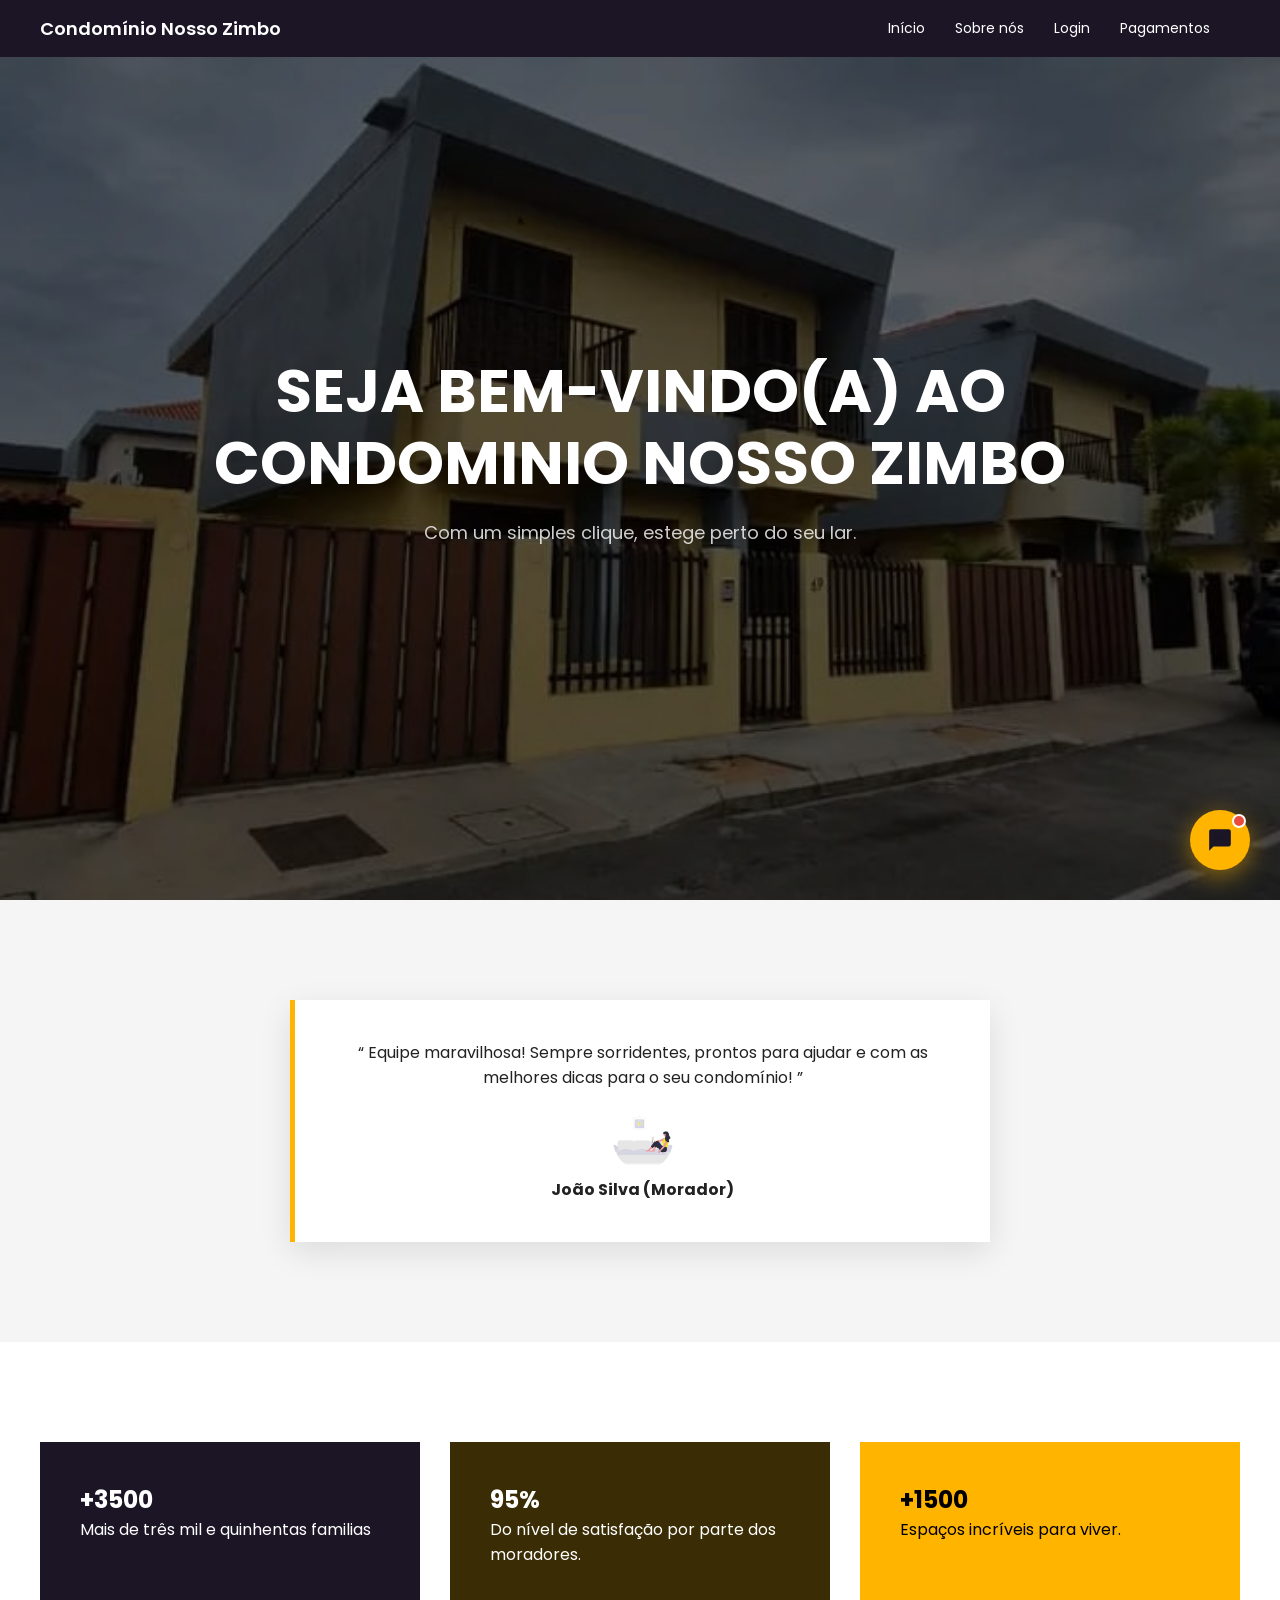
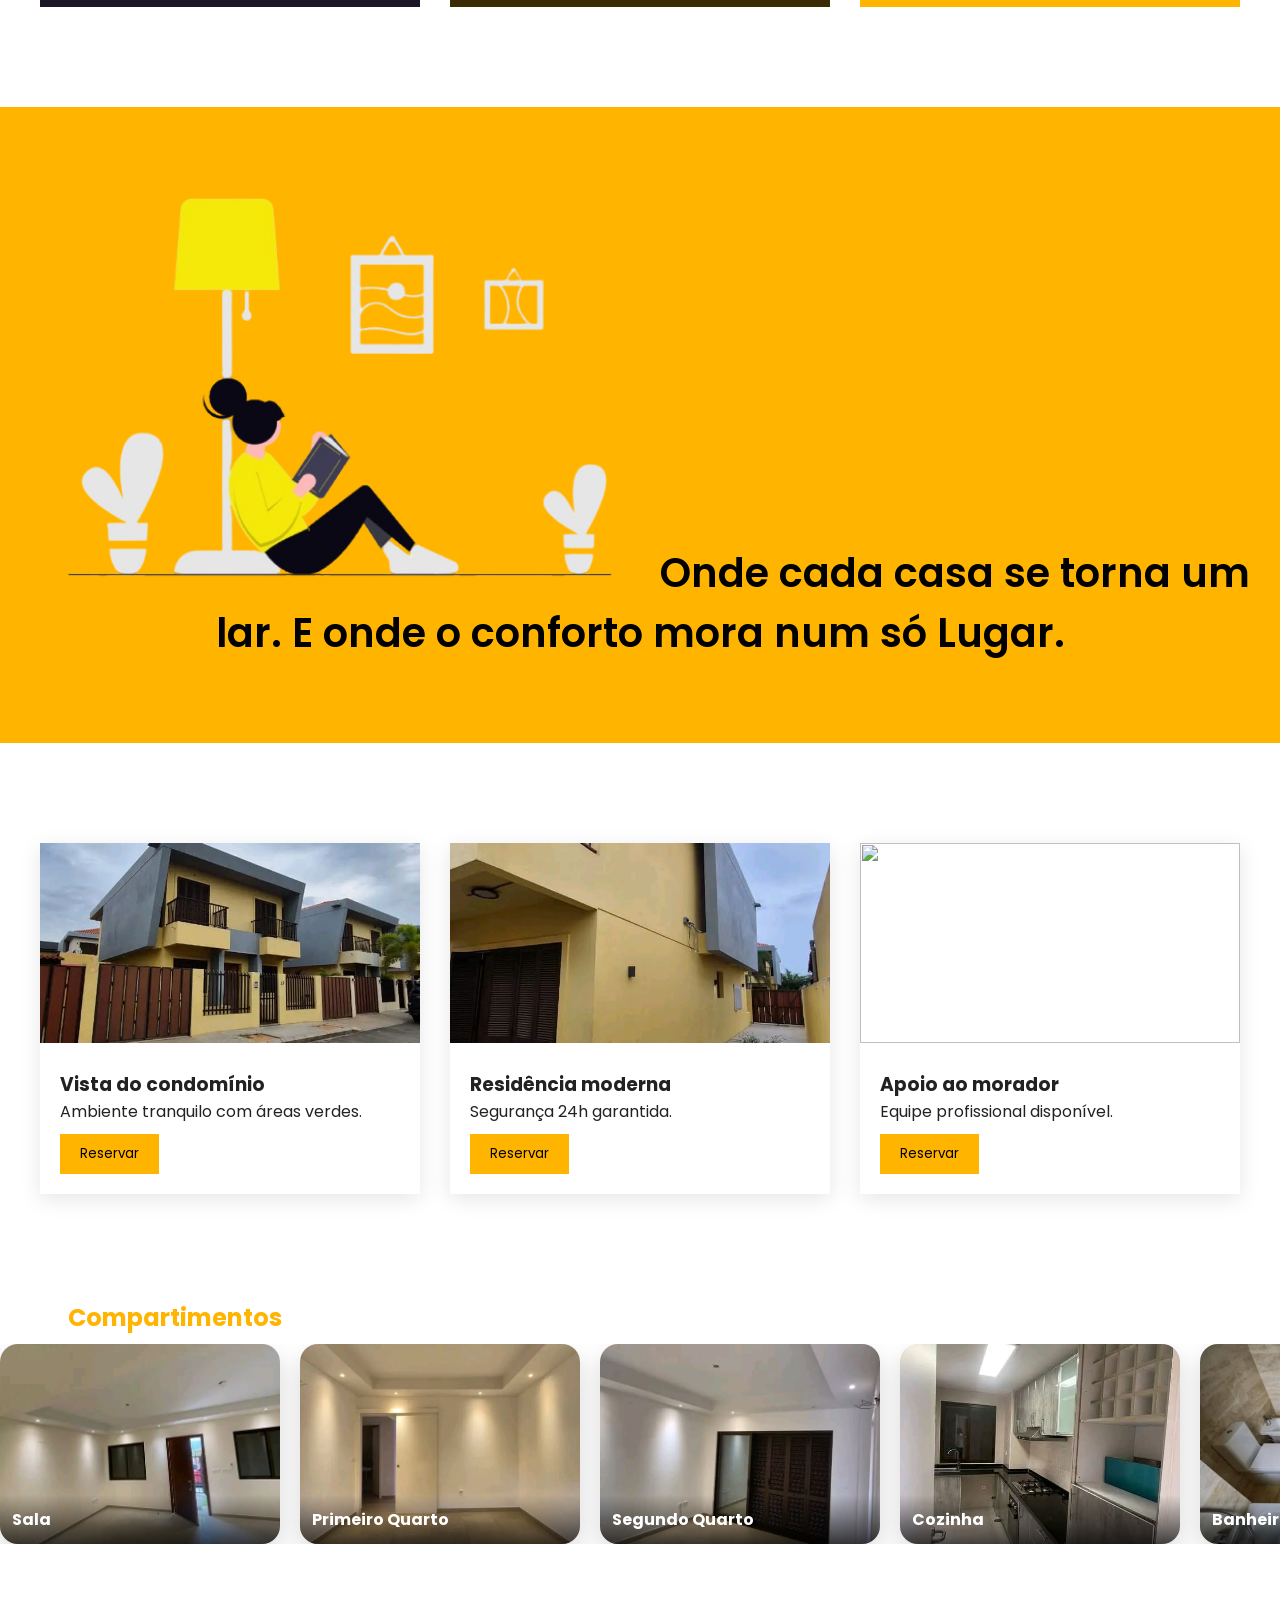
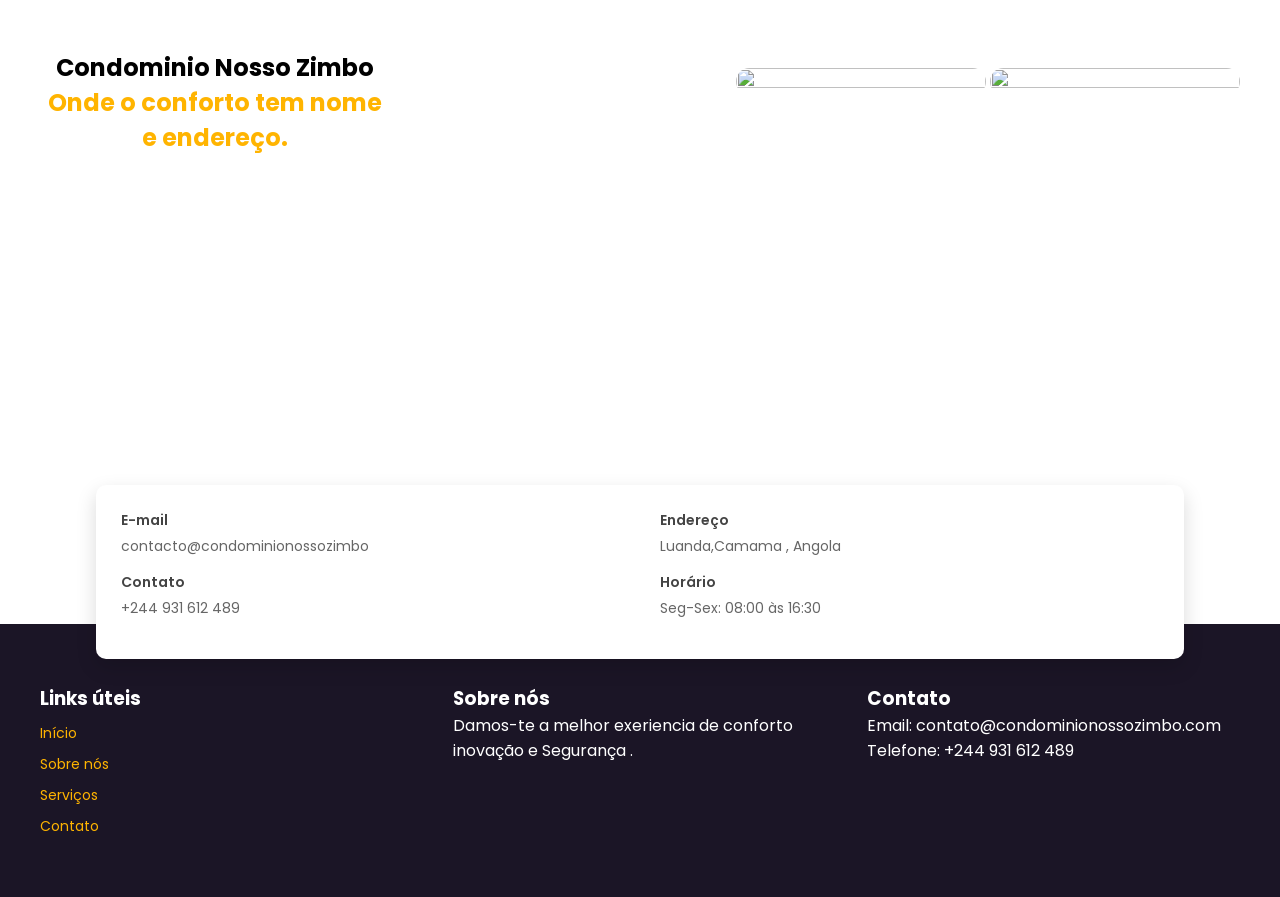
==== web/index.html @ 78d940d0 "Primeiro Commite do sistema" ====
<!DOCTYPE html>
<html lang="pt">
<head>
<meta charset="UTF-8">
<meta name="viewport" content="width=device-width, initial-scale=1.0">

<title>Condomínio Nosso Zimbo</title>

<link rel="stylesheet" href="css/index.css">
<!-- Google Fonts -->
<link href="https://fonts.googleapis.com/css2?family=Poppins:wght@300;400;600&display=swap" rel="stylesheet">


</head>

<body>

<!-- NAVBAR -->

<div class="navbar">

<div class="logo">
 Condomínio Nosso Zimbo
</div>

<div class="nav-links">

<a href="#">Início</a>
<a href="sobre.html">Sobre nós</a>
<a href="login.html">Login</a>
<a href="morador-gest.html">Pagamentos</a>
<a href="#"></a>


<!-- <a href="dashboard.html"><button class="Morador">Dashboard</button></a> -->
</div>


</div>

<!-- Tela principal -->

<section class="principal">

<div>

<h1 class="text">
SEJA BEM-VINDO(A) AO CONDOMINIO NOSSO ZIMBO
</h1>

<p>
Com um simples clique, estege perto do seu lar.
</p>

</div>

</section>

<!-- TESTIMONIAL -->

<section class="testimonial reveal">

<div class="testimonial-card">

<p>
<q>
    Equipe maravilhosa! Sempre sorridentes, prontos para ajudar
    e com as melhores dicas para o seu condomínio!
</q>
</p>

<img class="casa" src="img/undraw_relaxing-at-home_qta9.png">

<h4>João Silva (Morador)</h4>

</div>

</section>

<!-- SOLUTIONS -->

<section class="solutions">

<div class="card dark reveal">

<h1>+3500</h1>

<p>
Mais de três mil e quinhentas familias
</p>

</div>

<div class="card gold reveal">

<h1>95%</h1>

<p>
Do nível de satisfação por parte dos moradores.
</p>

</div>

<div class="card yellow reveal">

<h1>+1500</h1>

<p>
Espaços incríveis para viver.
</p>

</div>

</section>

<!-- principal -->

<section class="banner reveal">
<img class="png" src="img/transpREN.png" alt="">
Onde cada casa se torna um lar.
E onde o conforto mora num só Lugar.
</section>

<!-- SERVIÇOS -->

<section class="services">

<div class="service reveal">

<img src="img/Condominio.jpg">

<div class="service-content">

<h3>Vista do condomínio</h3>

<p>
Ambiente tranquilo com áreas verdes.
</p>

<a href="Visitante/visitante.html">
  <button class="btn">
  Reservar
  </button>
</a>

</div>

</div>

<div class="service reveal">

<img src="img/Lateral.jpg">

<div class="service-content">

<h3>Residência moderna</h3>

<p>
Segurança 24h garantida.
</p>


  
    <a href="Visitante/visitante.html">
      <button class="btn">
      Reservar
      </button>
    </a>
  
</div>

</div>

<div class="service reveal">

<img src="https://images.unsplash.com/photo-1507089947368-19c1da9775ae">

<div class="service-content">

<h3>Apoio ao morador</h3>

<p>
Equipe profissional disponível.
</p>

<a href="Visitante/visitante.html">
  <button class="btn">
  Reservar
  </button>
</a>

</div>

</div>

</section>

<section>
  
          <h2 class="Cor">Compartimentos</h2>
  
  <main>
    <article>

      <!-- Compartimentos -->
      <figure>
        <img src="img/Sala Principal.jpg" alt="Sala moderna">
        <figcaption>Sala</figcaption>
      </figure>


      <figure>
        <img src="img/Quarto.jpg">
        <figcaption>Primeiro Quarto</figcaption>
      </figure>
<figure>
        <img src="img/Segundo Quarto.jpg" alt="">
        <figcaption>Segundo Quarto</figcaption>
      </figure>
      
      <figure>
        <img src="img/Cozinha.jpg" alt="">
        <figcaption>Cozinha</figcaption>
      </figure>
      
      <figure>
        <img src="img/W.C.jpg" alt="Banheiro moderno">
        <figcaption>Banheiro</figcaption>
      </figure>

      <figure>
        <img src="img/Pisina.jpg" alt="">
        <figcaption>Pisina</figcaption>
      </figure>

      
    </article>
  </main>
</section>





<!-- CTA -->

<section class="cta reveal">

<div>

<h2 class="Fim">
Condominio Nosso Zimbo <p class="Cor">Onde o conforto tem nome e endereço.</p>
</h2>


<br>
</div>

<div>

<img src="https://images.unsplash.com/photo-1505691938895-1758d7feb511">

<img src="https://images.unsplash.com/photo-1493809842364-78817add7ffb">

</div>

</section>

<section class="contato">

<!-- MAPA -->

<div class="mapa">

<iframe src="https://www.google.com/maps/embed?pb=!1m18!1m12!1m3!1d3941.249054239326!2d13.248106300000002!3d-8.949183099999999!2m3!1f0!2f0!3f0!3m2!1i1024!2i768!4f13.1!3m3!1m2!1s0x1a51f5ba67853311%3A0xe9e7919200509db5!2sCondom%C3%ADnio%20Nosso%20Zimbo!5e0!3m2!1spt-PT!2sao!4v1777273860596!5m2!1spt-PT!2sao" width="600" height="450" style="border:0;" allowfullscreen="" loading="lazy" referrerpolicy="no-referrer-when-downgrade">

</iframe>


<!-- CARD SOBRE MAPA -->

<div class="card-info">

<div>

<h4>E-mail</h4>
<p>contacto@condominionossozimbo</p>

<h4>Contato</h4>
<p>+244 931 612 489</p>

</div>


<div>

<h4>Endereço</h4>
<p>Luanda,Camama , Angola</p>

<h4>Horário</h4>
<p>Seg-Sex: 08:00 às 16:30</p>

</div>

</div>

</div>
<br>



<!-- FOOTER -->

<footer class="footer">

<div>

<h3>Links úteis</h3>

<a href="#">Início</a>
<a href="#">Sobre nós</a>
<a href="#">Serviços</a>
<a href="#">Contato</a>

<i class="fa-brands fa-facebook-f" style="color: rgb(242, 200, 52);"></i>
</div>

<div>

<h3>Sobre nós</h3>

<p>
Damos-te a melhor exeriencia de conforto inovação e Segurança .
</p>

</div>

<div>

<h3>Contato</h3>

<p>Email: contato@condominionossozimbo.com</p>

<p>Telefone: +244 931 612 489</p>

</div>

</footer>



<!-- CHAT FLUTUANTE -->
<button class="chat-toggle" id="chatToggle" title="Apoio ao Morador">
  <div class="chat-badge"></div>
  <svg id="iconChat" width="26" height="26" viewBox="0 0 24 24" fill="none">
    <path d="M20 2H4C2.9 2 2 2.9 2 4V22L6 18H20C21.1 18 22 17.1 22 16V4C22 2.9 21.1 2 20 2Z" fill="#1b1526"/>
    <circle cx="8" cy="10" r="1.3" fill="#1b1526"/>
    <circle cx="12" cy="10" r="1.3" fill="#1b1526"/>
    <circle cx="16" cy="10" r="1.3" fill="#1b1526"/>
  </svg>
</button>

<div class="chat-window" id="chatWindow">
  <div class="chat-header">
    <div class="chat-avatar">NZ</div>
    <div class="chat-info">
      <h4>Apoio ao Morador</h4>
      <span>● Online agora</span>
    </div>
    <button class="chat-fechar" id="chatFechar">✕</button>
  </div>

  <div class="chat-mensagens" id="chatMensagens">
    <div class="msg bot">Olá! 👋 Bem-vindo(a) ao <strong>Condomínio Nosso Zimbo</strong>. Como posso ajudar?</div>
    <div class="chat-opcoes" id="opcoesIniciais">
      <button class="opcao-btn" onclick="enviarOpcao(this)"> Informações</button>
      <button class="opcao-btn" onclick="enviarOpcao(this)"> Reportar problema</button>
      <button class="opcao-btn" onclick="enviarOpcao(this)"> Administração</button>
    </div>
  </div>

  <div class="chat-input-area">
    <input class="chat-input" id="chatInput" type="text" placeholder="Escreva a sua mensagem..." maxlength="200">
    <button class="chat-send" id="chatSend">
      <svg width="17" height="17" viewBox="0 0 24 24" fill="none">
        <path d="M22 2L11 13" stroke="white" stroke-width="2.2" stroke-linecap="round"/>
        <path d="M22 2L15 22L11 13L2 9L22 2Z" stroke="white" stroke-width="2.2" stroke-linecap="round" stroke-linejoin="round"/>
      </svg>
    </button>
  </div>
</div>

<script src="js/index.js"></script>
---- web/css/index.css ----
/* ========================= */
/* RESET & BASE              */
/* ========================= */
* {
  margin: 0;
  padding: 0;
  box-sizing: border-box;
  font-family: 'Poppins', sans-serif;
}

body {
  background: #fff;
  color: #222;
  overflow-x: hidden;
}

a {
  color: white;
  text-decoration: none;
}

img {
  width: 100%;
  height: 100%;
  object-fit: cover;
  transition: transform 0.4s ease;
}

/* ========================= */
/* NAVBAR                    */
/* ========================= */
.navbar {
  position: fixed;
  top: 0;
  width: 100%;
  background: #1b1526;
  color: white;
  display: flex;
  justify-content: space-between;
  align-items: center;
  padding: 15px 40px;
  z-index: 999;
}

.logo {
  font-weight: 600;
  font-size: 18px;
}

.nav-links {
  display: flex;
  gap: 30px;
}

.nav-links a {
  color: white;
  text-decoration: none;
  font-size: 14px;
  transition: 0.3s;
}

.nav-links a:hover {
  color: #ffb400;
}



.Morador {
  width: 200px;
  padding: 10px;
  background: #ecca08;
  color: white;
  font-size: 13px;
  font-weight: bold;
  border: none;
  border-radius: 6px, 2px, 3px, 3px;
  cursor: pointer;


}





/* ========================= */
/* TELA PRINCIPAL (HERO)     */
/* ========================= */
.principal {
  height: 100vh;
  background:
    linear-gradient(rgba(0,0,0,0.6), rgba(0,0,0,0.6)),
    url("../img/Condominio.jpg");
  background-size: cover;
  background-position: center;
  display: flex;
  align-items: center;
  justify-content: center;
  text-align: center;
  color: white;
}

.principal h1 {
  font-size: 60px;
  max-width: 900px;
  line-height: 1.2;
}

.principal p {
  margin-top: 20px;
  font-size: 18px;
  opacity: 0.8;
}

/* ========================= */
/* TESTIMONIAL               */
/* ========================= */
.testimonial {
  padding: 100px 20px;
  background: #f5f5f5;
  display: flex;
  justify-content: center;
}

.testimonial-card {
  background: white;
  padding: 40px;
  max-width: 700px;
  text-align: center;
  box-shadow: 0 10px 30px rgba(0,0,0,0.1);
  border-left: 5px solid #ffb400;
  transition: 0.5s;
}

.testimonial-card img {
  width: 60px;
  height: 60px;
  border-radius: 50%;
  margin-top: 20px;
}

/* ========================= */
/* SOLUTIONS (NÚMEROS)       */
/* ========================= */
.solutions {
  padding: 100px 40px;
  display: grid;
  grid-template-columns: 1fr 1fr 1fr;
  gap: 30px;
}

.card {
  padding: 40px;
  color: white;
  transition: 0.5s;
}

.card:hover {
  transform: translateY(-10px);
}

.card.dark {
  background: #1b1526;
}

.card.gold {
  background: #3a2d05;
}

.card.yellow {
  background: #ffb400;
  color: black;
}

/* ========================= */
/* BANNER                    */
/* ========================= */
.banner {
  background: #ffb400;
  color: black;
  text-align: center;
  padding: 80px 20px;
  font-size: 40px;
  font-weight: 600;
}

.banner .png {
  height: 400px;
  width: 50%;
}

/* ========================= */
/* SERVICES (SERVIÇOS)       */
/* ========================= */
.services {
  padding: 100px 40px;
  display: grid;
  grid-template-columns: repeat(3, 1fr);
  gap: 30px;
}

.service {
  background: white;
  box-shadow: 0 5px 20px rgba(0,0,0,0.1);
  transition: 0.4s;
}

.service:hover {
  transform: translateY(-10px);
}

.service img {
  width: 100%;
  height: 200px;
  object-fit: cover;
}

.service-content {
  padding: 20px;
}

.btn {
  background: #ffb400;
  padding: 10px 20px;
  border: none;
  cursor: pointer;
  margin-top: 10px;
}

/* ========================= */
/* CTA (CHAMADA À AÇÃO)      */
/* ========================= */
.cta {
  padding: 100px 40px;
  display: flex;
  justify-content: space-between;
  align-items: center;
  gap: 40px;
}

.cta img {
  width: 250px;
  border-radius: 20px;
}

.Cor {
  color: #ffb400;
}

h2 {
  height: 20px;
  width: 350px;
  margin-bottom: 30px;
  padding: 6px;
  text-align: center;
  flex: auto;
  color: black;
}

/* ========================= */
/* COMPARTIMENTOS (SCROLL)   */
/* ========================= */
main {
  overflow: hidden;
  display: flex;
}

article {
  display: flex;
  gap: 20px;
  width: max-content;
}

main:hover article {
  animation-play-state: paused;
}

figure {
  margin: 0;
  min-width: 280px;
  height: 200px;
  border-radius: 18px;
  overflow: hidden;
  position: relative;
  box-shadow: 0 10px 25px rgba(0,0,0,0.15);
}

figure:hover img {
  transform: scale(1.1);
}

figcaption {
  position: absolute;
  bottom: 0;
  left: 0;
  width: 100%;
  padding: 12px;
  color: #fff;
  font-weight: bold;
  background: linear-gradient(to top, rgba(0,0,0,0.7), transparent);
}

/* ========================= */
/* AREA DOS COMPARTIMENTOS   */
/* ========================= */
.area-compartimentos {
  padding: 80px 20px;
  background: #f5f5f5;
}

.titulo-compartimentos {
  text-align: center;
  font-size: 32px;
  margin-bottom: 40px;
  font-weight: 600;
}

.container-rolagem {
  overflow: hidden;
  position: relative;
}

.trilho-rolagem {
  display: flex;
  gap: 25px;
}

.quadrinho {
  min-width: 260px;
  height: 180px;
  background: white;
  border-radius: 12px;
  box-shadow: 0 5px 20px rgba(0,0,0,0.1);
  display: flex;
  flex-direction: column;
  justify-content: center;
  align-items: center;
  font-weight: 600;
  font-size: 18px;
  transition: 0.4s;
  cursor: pointer;
}

.quadrinho:hover {
  transform: scale(1.08);
}

.nome-compartimento {
  font-size: 20px;
  margin-top: 10px;
}

/* ========================= */
/* MAPA                      */
/* ========================= */
.mapa {
  position: relative;
  width: 100%;
  height: 380px;
}

.mapa iframe {
  width: 100%;
  height: 100%;
  border: none;
}

/* ========================= */
/* CARD SOBRE O MAPA         */
/* ========================= */
.card-info {
  position: absolute;
  bottom: -60px;
  left: 50%;
  transform: translateX(-50%);
  width: 85%;
  background: white;
  display: flex;
  justify-content: space-between;
  padding: 25px;
  border-radius: 10px;
  box-shadow: 0 8px 20px rgba(0,0,0,0.15);
  gap: 40px;
}

.card-info div {
  flex: 1;
}

.card-info h4 {
  font-size: 14px;
  color: #444;
  margin-bottom: 5px;
  font-weight: 600;
}

.card-info p {
  font-size: 14px;
  color: #666;
  margin-bottom: 15px;
}

/* ========================= */
/* FOOTER                    */
/* ========================= */
.footer {
  background: #1b1526;
  color: white;
  padding: 60px 40px;
  display: grid;
  grid-template-columns: repeat(3, 1fr);
  gap: 40px;
}

.footer a {
  color: #ffb400;
  text-decoration: none;
  display: block;
  margin-top: 10px;
  font-size: 14px;
}

/* ========================= */
/* CHAT FLUTUANTE            */
/* ========================= */

/* Botão de abrir */
.chat-toggle {
  position: fixed;
  bottom: 30px;
  right: 30px;
  width: 60px;
  height: 60px;
  background: #ffb400;
  border: none;
  border-radius: 50%;
  cursor: pointer;
  z-index: 9999;
  display: flex;
  align-items: center;
  justify-content: center;
  box-shadow: 0 6px 24px rgba(255,180,0,0.5);
  transition: transform 0.3s ease, box-shadow 0.3s ease;
}

.chat-toggle:hover {
  transform: scale(1.1);
  box-shadow: 0 10px 30px rgba(255,180,0,0.6);
}

.chat-toggle svg {
  transition: opacity 0.2s, transform 0.2s;
}

/* Bolinha de notificação */
.chat-badge {
  position: absolute;
  top: 4px;
  right: 4px;
  width: 14px;
  height: 14px;
  background: #e74c3c;
  border-radius: 50%;
  border: 2px solid #fff;
}

/* Janela do chat */
.chat-window {
  position: fixed;
  bottom: 105px;
  right: 30px;
  width: 360px;
  max-height: 500px;
  background: #fff;
  border-radius: 18px;
  box-shadow: 0 20px 60px rgba(0,0,0,0.18);
  display: flex;
  flex-direction: column;
  z-index: 9998;
  overflow: hidden;
  transform: scale(0.85) translateY(20px);
  opacity: 0;
  pointer-events: none;
  transform-origin: bottom right;
  transition: transform 0.3s cubic-bezier(.34,1.56,.64,1), opacity 0.25s ease;
}

.chat-window.aberto {
  transform: scale(1) translateY(0);
  opacity: 1;
  pointer-events: all;
}

/* Cabeçalho */
.chat-header {
  background: #1b1526;
  padding: 18px 20px;
  display: flex;
  align-items: center;
  gap: 12px;
}

.chat-avatar {
  width: 40px;
  height: 40px;
  border-radius: 50%;
  background: #ffb400;
  display: flex;
  align-items: center;
  justify-content: center;
  font-size: 18px;
  flex-shrink: 0;
}

.chat-info h4 {
  color: #fff;
  font-size: 15px;
  font-weight: 600;
}

.chat-info span {
  color: #ffb400;
  font-size: 12px;
  font-weight: 400;
}

.chat-fechar {
  margin-left: auto;
  background: none;
  border: none;
  color: #aaa;
  font-size: 22px;
  cursor: pointer;
  width: auto;
  padding: 0;
  line-height: 1;
  transition: color 0.2s;
}

.chat-fechar:hover {
  color: #fff;
}

/* Área de mensagens */
.chat-mensagens {
  flex: 1;
  overflow-y: auto;
  padding: 20px 16px;
  display: flex;
  flex-direction: column;
  gap: 12px;
  background: #f7f7f9;
  scrollbar-width: thin;
  scrollbar-color: #ddd transparent;
}

/* Bolha de mensagem */
.msg {
  max-width: 80%;
  padding: 11px 14px;
  border-radius: 14px;
  font-size: 13.5px;
  line-height: 1.55;
}

.msg.bot {
  background: #fff;
  color: #222;
  align-self: flex-start;
  border-bottom-left-radius: 4px;
  box-shadow: 0 2px 8px rgba(0,0,0,0.07);
}

.msg.user {
  background: #ffb400;
  color: #1b1526;
  align-self: flex-end;
  border-bottom-right-radius: 4px;
  font-weight: 500;
}

/* Opções rápidas */
.chat-opcoes {
  display: flex;
  flex-wrap: wrap;
  gap: 8px;
  margin-top: 4px;
}

.opcao-btn {
  background: #fff;
  border: 1.5px solid #ffb400;
  color: #1b1526;
  padding: 7px 13px;
  border-radius: 20px;
  font-size: 12.5px;
  cursor: pointer;
  width: auto;
  font-family: 'Poppins', sans-serif;
  font-weight: 500;
  transition: 0.2s;
}

.opcao-btn:hover {
  background: #ffb400;
  color: #1b1526;
}

/* Indicador de digitação */
.typing {
  display: flex;
  gap: 5px;
  padding: 12px 14px;
  background: #fff;
  border-radius: 14px;
  border-bottom-left-radius: 4px;
  align-self: flex-start;
  box-shadow: 0 2px 8px rgba(0,0,0,0.07);
}

.typing span {
  width: 8px;
  height: 8px;
  border-radius: 50%;
  background: #ccc;
}

.typing span:nth-child(2) {
  animation-delay: 0.2s;
}

.typing span:nth-child(3) {
  animation-delay: 0.4s;
}

/* Área de input */
.chat-input-area {
  display: flex;
  gap: 8px;
  padding: 12px 14px;
  background: #fff;
  border-top: 1px solid #eee;
  align-items: center;
}

.chat-input {
  flex: 1;
  padding: 10px 14px;
  border: 1.5px solid #e0e0e0;
  border-radius: 22px;
  font-size: 13.5px;
  font-family: 'Poppins', sans-serif;
  outline: none;
  transition: 0.2s;
  resize: none;
  background: #fafafa;
}

.chat-input:focus {
  border-color: #ffb400;
  background: #fff;
}

.chat-send {
  width: 40px;
  height: 40px;
  background: #ffb400;
  border: none;
  border-radius: 50%;
  cursor: pointer;
  display: flex;
  align-items: center;
  justify-content: center;
  flex-shrink: 0;
  transition: 0.2s;
  padding: 0;
}

.chat-send:hover {
  background: #1b1526;
  transform: scale(1.08);
}

/* ========================= */
/* ANIMAÇÕES & KEYFRAMES     */
/* ========================= */

/* Entrada do hero */
@keyframes fadeUp {
  from {
    opacity: 0;
    transform: translateY(40px);
  }
  to {
    opacity: 1;
    transform: translateY(0);
  }
}

.principal h1 {
  animation: fadeUp 1.5s ease;
}

/* Reveal ao rolar */
.reveal {
  opacity: 0;
  transform: translateY(60px);
  transition: 1s;
}

.reveal.active {
  opacity: 1;
  transform: translateY(0);
}

/* Scroll infinito dos compartimentos */
@keyframes scroll {
  from { transform: translateX(0); }
  to   { transform: translateX(-50%); }
}

article {
  animation: scroll 30s linear infinite;
}

/* Bolinha pulsante do chat */
@keyframes pulsar {
  0%, 100% { transform: scale(1); }
  50%      { transform: scale(1.3); }
}

.chat-badge {
  animation: pulsar 1.5s infinite;
}

/* Entrada de mensagem */
@keyframes entrarMsg {
  from { opacity: 0; transform: translateY(8px); }
  to   { opacity: 1; transform: translateY(0); }
}

.msg {
  animation: entrarMsg 0.3s ease;
}

/* Indicador de digitação */
@keyframes typing {
  0%, 60%, 100% { transform: translateY(0); background: #ccc; }
  30%           { transform: translateY(-6px); background: #ffb400; }
}

.typing span {
  animation: typing 1.2s infinite;
}

/* ========================= */
/* RESPONSIVO — TABLET       */
/* ========================= */
@media (max-width: 900px) {
  .solutions {
    grid-template-columns: 1fr;
  }

  .services {
    grid-template-columns: 1fr;
  }

  .cta {
    flex-direction: column;
  }

  .footer {
    grid-template-columns: 1fr;
  }

  .principal h1 {
    font-size: 40px;
  }
}

/* ========================= */
/* RESPONSIVO — MOBILE       */
/* ========================= */
@media (max-width: 768px) {
  figure {
    min-width: 220px;
    height: 160px;
  }

  .quadrinho {
    min-width: 200px;
  }

  .linha {
    flex-direction: column;
  }

  .formulario {
    margin-top: 60px;
    padding: 30px 20px;
  }

  .card-info {
    flex-direction: column;
    bottom: -100px;
    width: 90%;
  }

  .text {
    font-size: 50px;
  }
}

/* ========================= */
/* RESPONSIVO — CHAT PEQUENO */
/* ========================= */
@media (max-width: 480px) {
  .chat-window {
    width: calc(100vw - 30px);
    right: 15px;
    bottom: 90px;
  }

  .chat-toggle {
    right: 15px;
    bottom: 20px;
  }
}
/* ========================= */
/* RESPONSIVO — TABLET       */
/* ========================= */
@media (max-width: 900px) {
  .solutions {
    grid-template-columns: 1fr;
  }

  .services {
    grid-template-columns: 1fr;
  }

  .cta {
    flex-direction: column;
  }

  .footer {
    grid-template-columns: 1fr;
  }

  .principal h1 {
    font-size: 40px;
  }
}

/* ========================= */
/* RESPONSIVO — MOBILE       */
/* ========================= */
@media (max-width: 768px) {
  figure {
    min-width: 220px;
    height: 160px;
  }

  .quadrinho {
    min-width: 200px;
  }

  .linha {
    flex-direction: column;
  }

  .formulario {
    margin-top: 60px;
    padding: 30px 20px;
  }

  .card-info {
    flex-direction: column;
    bottom: -100px;
    width: 90%;
  }

  .text {
    font-size: 50px;
  }
}

/* ========================= */
/* RESPONSIVO — CHAT PEQUENO */
/* ========================= */
@media (max-width: 480px) {
  .chat-window {
    width: calc(100vw - 30px);
    right: 15px;
    bottom: 90px;
  }

  .chat-toggle {
    right: 15px;
    bottom: 20px;
  }
}
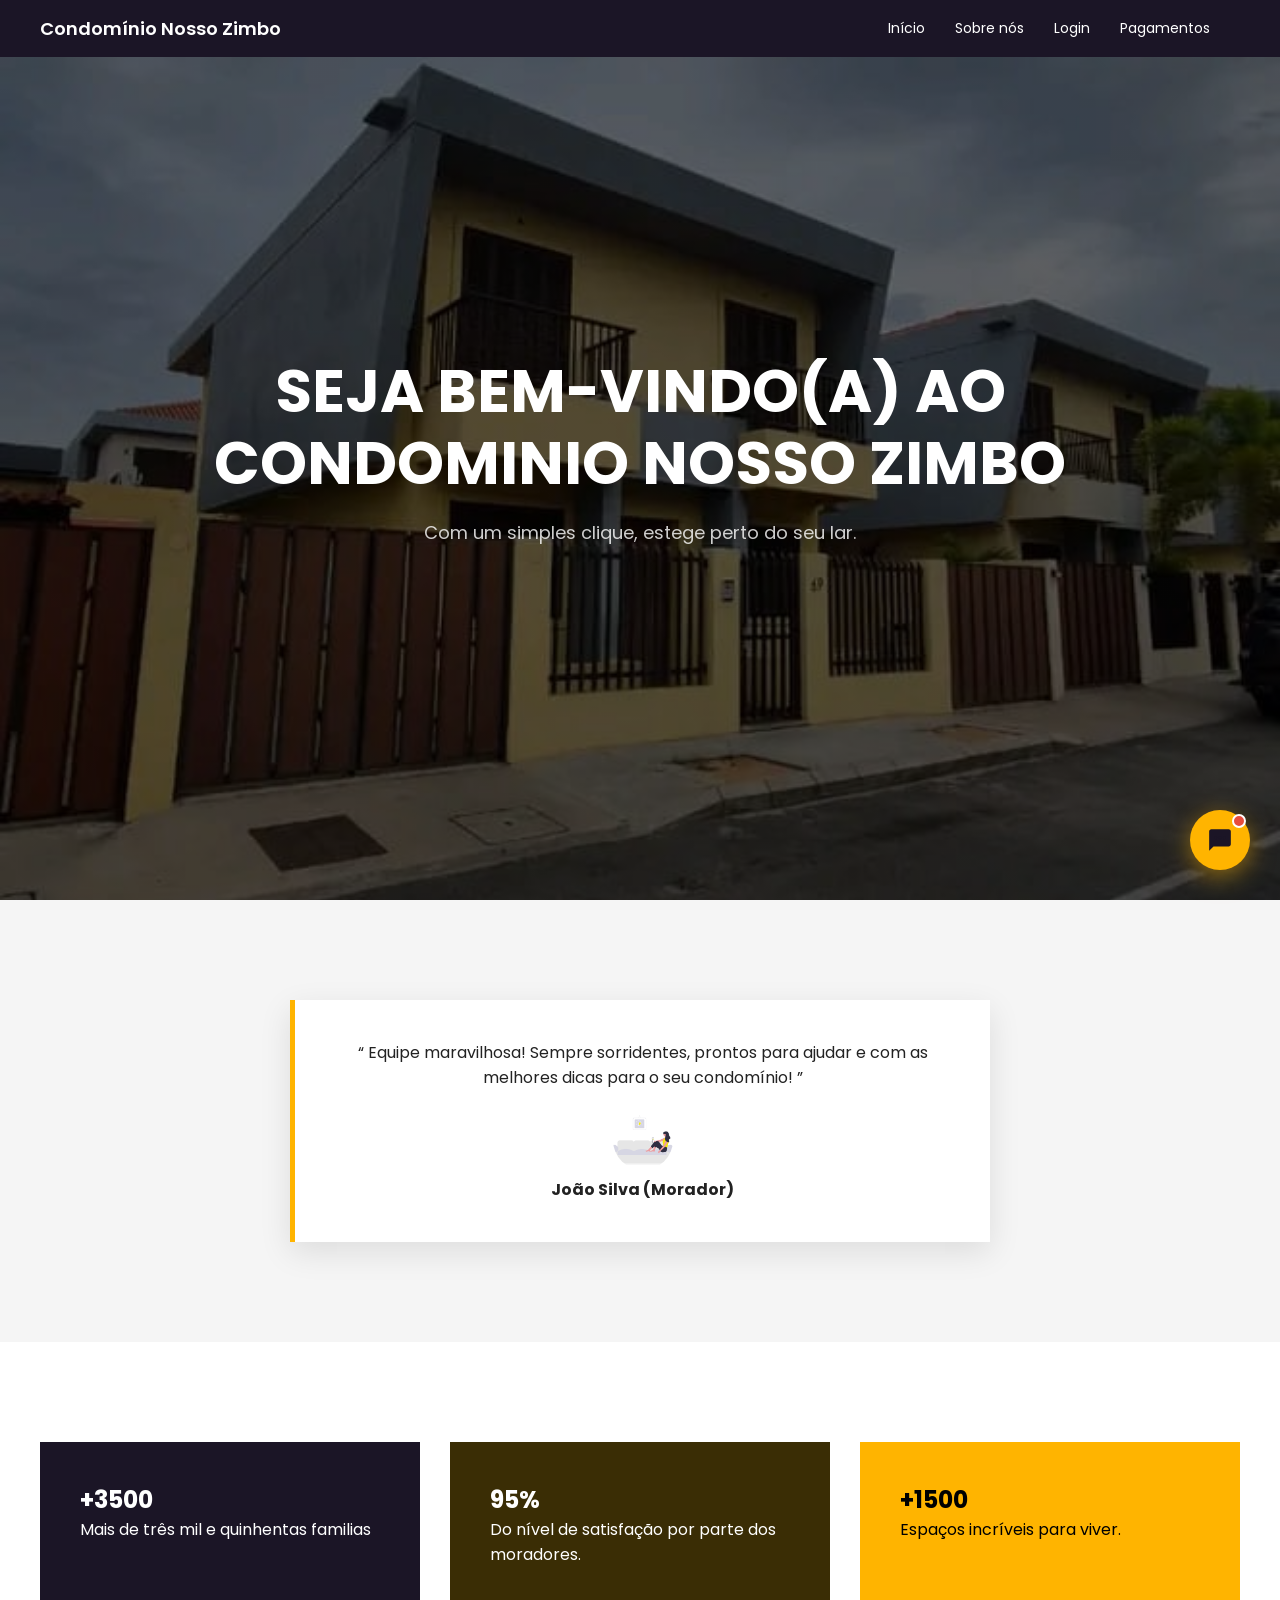
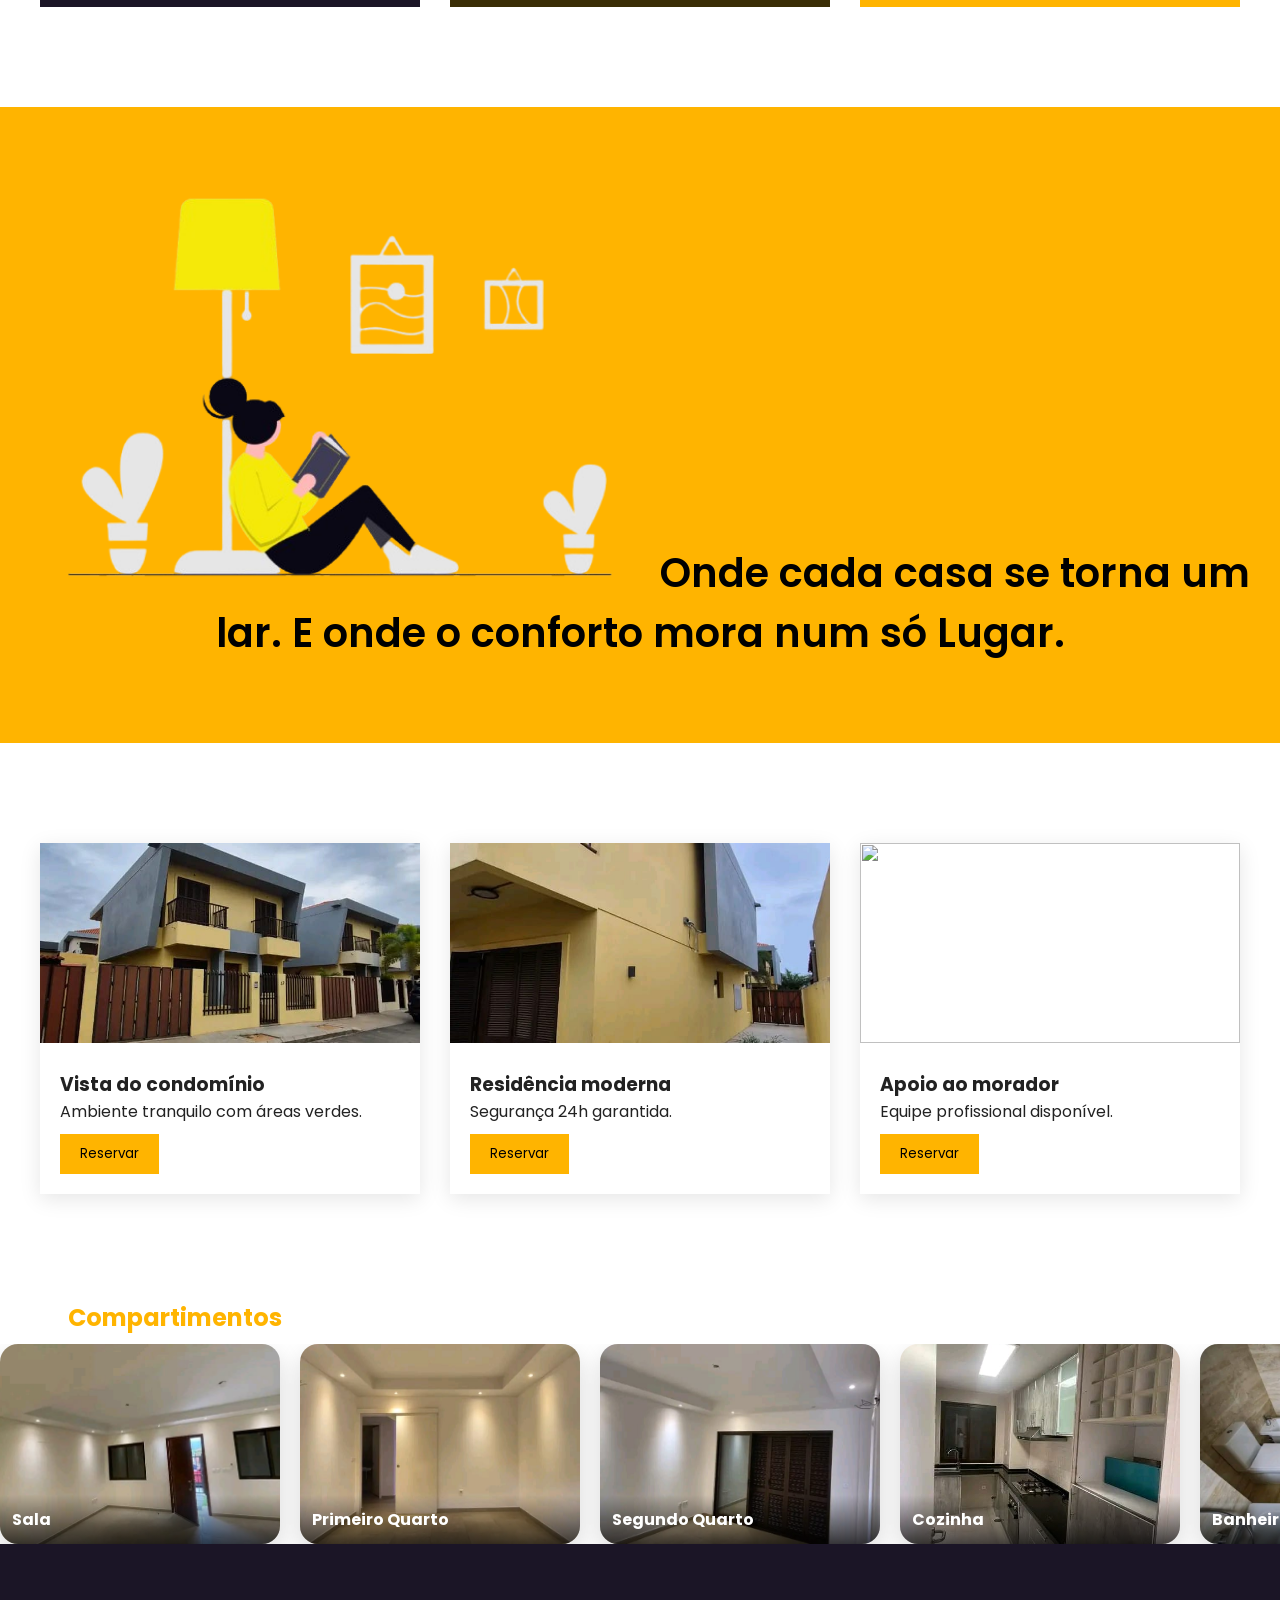
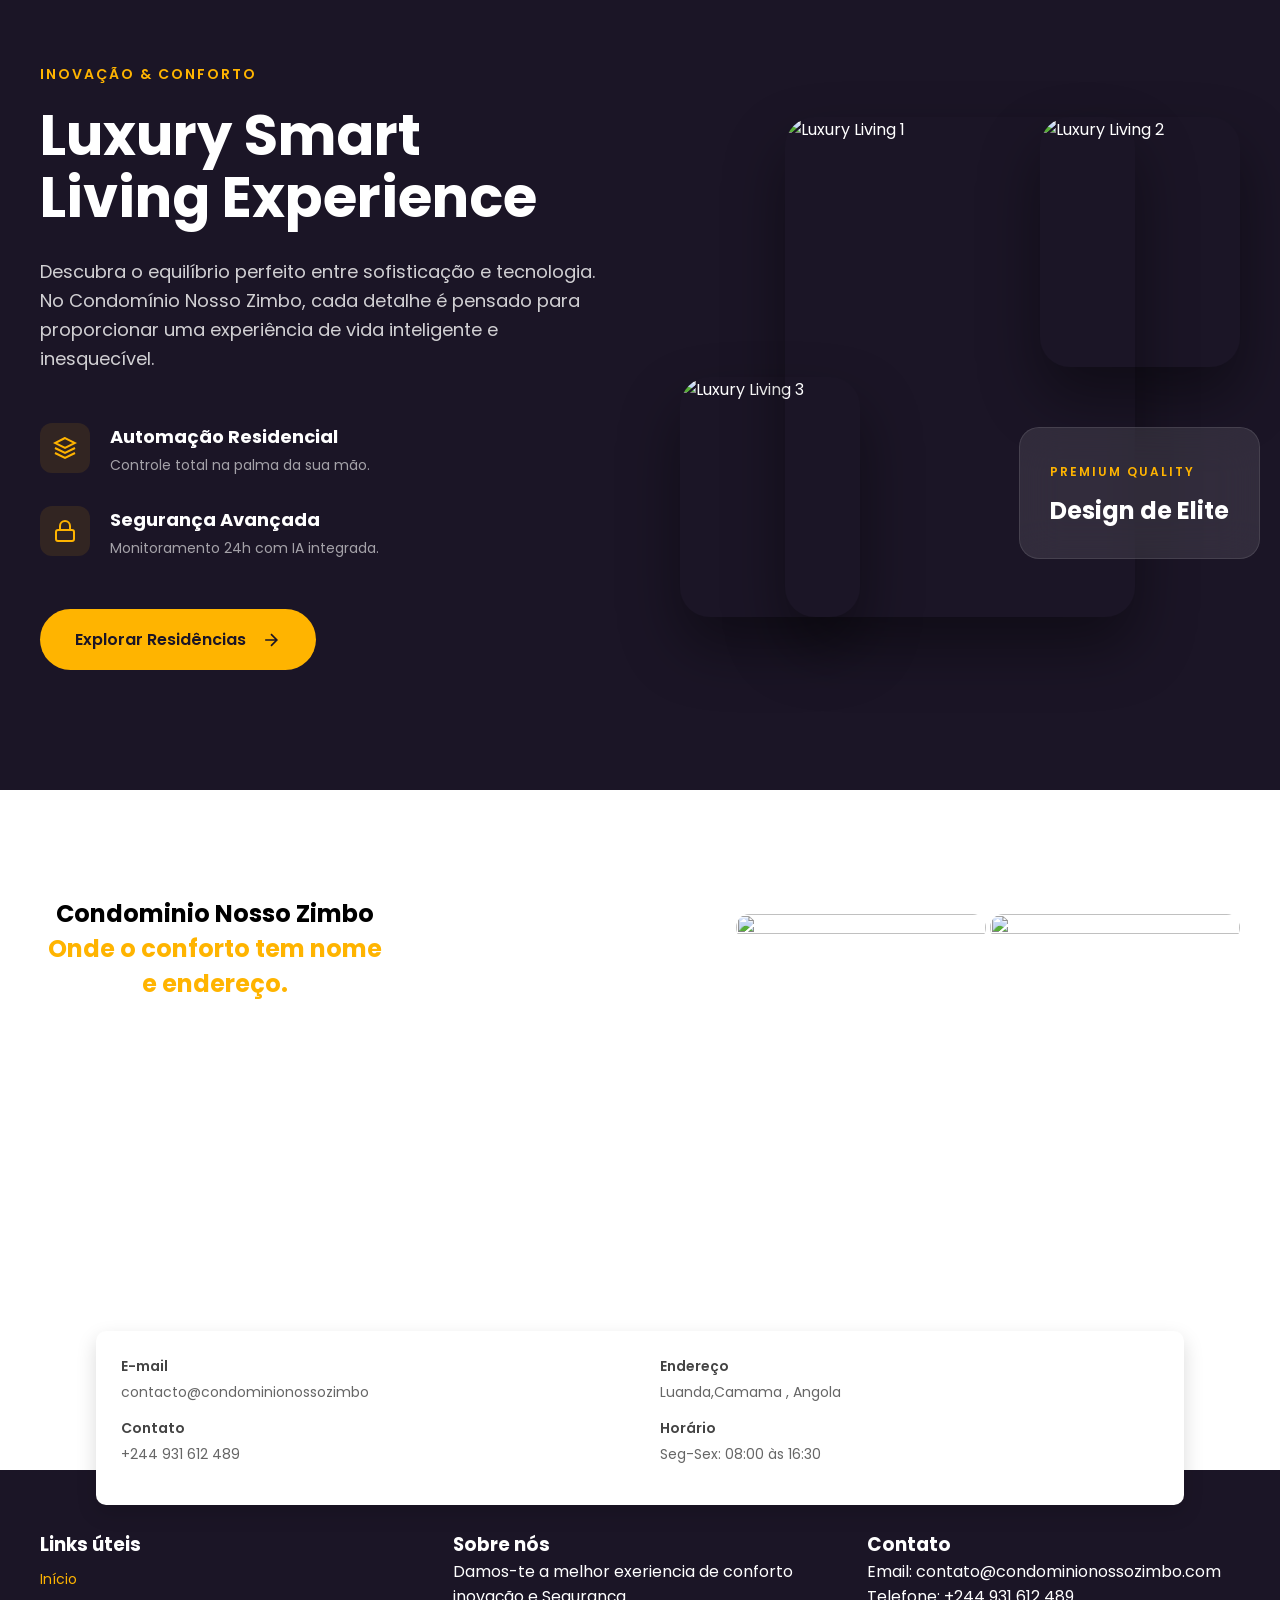
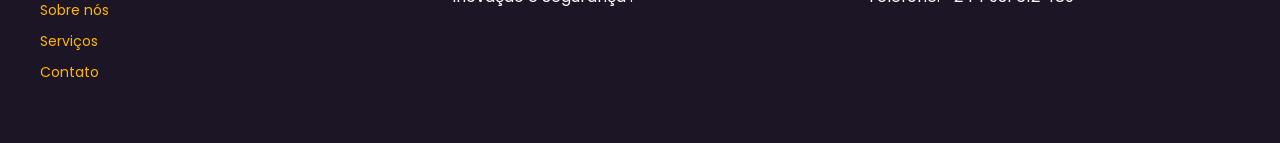
==== commit 3b3191bd: "Editando Loand" ====
--- a/web/index.html
+++ b/web/index.html
@@ -242,7 +242,67 @@
 
 
 
+
+<!-- LUXURY EXPERIENCE SECTION -->
+<section class="luxury-experience reveal">
+  <div class="luxury-container">
+    <div class="luxury-content">
+      <span class="luxury-subtitle">INOVAÇÃO & CONFORTO</span>
+      <h2 class="luxury-title">Luxury Smart <br> Living Experience</h2>
+      <p class="luxury-description">
+        Descubra o equilíbrio perfeito entre sofisticação e tecnologia. 
+        No Condomínio Nosso Zimbo, cada detalhe é pensado para proporcionar 
+        uma experiência de vida inteligente e inesquecível.
+      </p>
+      
+      <div class="luxury-features">
+        <div class="luxury-item">
+          <div class="luxury-icon-box">
+            <svg viewBox="0 0 24 24" fill="none" stroke="currentColor" stroke-width="2"><path d="M12 2L2 7l10 5 10-5-10-5zM2 17l10 5 10-5M2 12l10 5 10-5"/></svg>
+          </div>
+          <div class="luxury-text">
+            <h4>Automação Residencial</h4>
+            <p>Controle total na palma da sua mão.</p>
+          </div>
+        </div>
+        
+        <div class="luxury-item">
+          <div class="luxury-icon-box">
+            <svg viewBox="0 0 24 24" fill="none" stroke="currentColor" stroke-width="2"><rect x="3" y="11" width="18" height="11" rx="2" ry="2"/><path d="M7 11V7a5 5 0 0110 0v4"/></svg>
+          </div>
+          <div class="luxury-text">
+            <h4>Segurança Avançada</h4>
+            <p>Monitoramento 24h com IA integrada.</p>
+          </div>
+        </div>
+      </div>
+      
+      <a href="Visitante/visitante.html" class="luxury-btn">
+        Explorar Residências
+        <svg viewBox="0 0 24 24" fill="none" stroke="currentColor" stroke-width="2"><path d="M5 12h14M12 5l7 7-7 7"/></svg>
+      </a>
+    </div>
+    
+    <div class="luxury-visuals" id="luxuryParallax">
+      <div class="luxury-image-wrapper main-img">
+        <img src="https://images.unsplash.com/photo-1600607687940-467f4b14d232" alt="Luxury Living 1">
+      </div>
+      <div class="luxury-image-wrapper float-img-1" data-speed="2">
+        <img src="https://images.unsplash.com/photo-1558211504-8193231c570b" alt="Luxury Living 2">
+      </div>
+      <div class="luxury-image-wrapper float-img-2" data-speed="-2">
+        <img src="https://images.unsplash.com/photo-1512917774080-9991f1c4c750" alt="Luxury Living 3">
+      </div>
+      <div class="luxury-glass-card" data-speed="1">
+        <span>PREMIUM QUALITY</span>
+        <h3>Design de Elite</h3>
+      </div>
+    </div>
+  </div>
+</section>
+
 <!-- CTA -->
+
 
 <section class="cta reveal">
 
--- a/web/css/index.css
+++ b/web/css/index.css
@@ -826,6 +826,222 @@
     bottom: 20px;
   }
 }
+
+/* ========================= */
+/* LUXURY EXPERIENCE         */
+/* ========================= */
+.luxury-experience {
+  background: #1b1526;
+  color: white;
+  padding: 120px 40px;
+  overflow: hidden;
+  position: relative;
+}
+
+.luxury-container {
+  max-width: 1200px;
+  margin: 0 auto;
+  display: grid;
+  grid-template-columns: 1fr 1fr;
+  align-items: center;
+  gap: 80px;
+}
+
+.luxury-subtitle {
+  color: #ffb400;
+  font-weight: 600;
+  letter-spacing: 2px;
+  font-size: 14px;
+  display: block;
+  margin-bottom: 20px;
+}
+
+.luxury-title {
+  font-size: 56px;
+  line-height: 1.1;
+  margin-bottom: 30px;
+  color: #fff;
+  width: auto !important;
+  height: auto !important;
+  text-align: left !important;
+  padding: 0 !important;
+}
+
+.luxury-description {
+  font-size: 18px;
+  opacity: 0.8;
+  margin-bottom: 50px;
+  line-height: 1.6;
+}
+
+.luxury-features {
+  display: flex;
+  flex-direction: column;
+  gap: 30px;
+  margin-bottom: 50px;
+}
+
+.luxury-item {
+  display: flex;
+  align-items: flex-start;
+  gap: 20px;
+}
+
+.luxury-icon-box {
+  background: rgba(255, 180, 0, 0.1);
+  padding: 12px;
+  border-radius: 12px;
+  color: #ffb400;
+  width: 50px;
+  height: 50px;
+  display: flex;
+  align-items: center;
+  justify-content: center;
+  flex-shrink: 0;
+}
+
+.luxury-icon-box svg {
+  width: 24px;
+  height: 24px;
+}
+
+.luxury-text h4 {
+  font-size: 18px;
+  margin-bottom: 5px;
+}
+
+.luxury-text p {
+  font-size: 14px;
+  opacity: 0.6;
+}
+
+.luxury-btn {
+  display: inline-flex;
+  align-items: center;
+  gap: 15px;
+  background: #ffb400;
+  color: #1b1526;
+  padding: 18px 35px;
+  border-radius: 50px;
+  font-weight: 600;
+  transition: 0.3s;
+}
+
+.luxury-btn:hover {
+  background: #fff;
+  transform: translateY(-5px);
+  color: #1b1526;
+}
+
+.luxury-btn svg {
+  width: 20px;
+  height: 20px;
+  transition: transform 0.3s;
+}
+
+.luxury-btn:hover svg {
+  transform: translateX(5px);
+}
+
+.luxury-visuals {
+  position: relative;
+  height: 600px;
+  display: flex;
+  align-items: center;
+  justify-content: center;
+}
+
+.luxury-image-wrapper {
+  position: absolute;
+  border-radius: 30px;
+  overflow: hidden;
+  box-shadow: 0 30px 60px rgba(0,0,0,0.4);
+  transition: transform 0.1s ease-out;
+}
+
+.main-img {
+  width: 350px;
+  height: 500px;
+  z-index: 2;
+}
+
+.float-img-1 {
+  width: 200px;
+  height: 250px;
+  top: 50px;
+  right: 0;
+  z-index: 3;
+}
+
+.float-img-2 {
+  width: 180px;
+  height: 240px;
+  bottom: 50px;
+  left: 0;
+  z-index: 1;
+}
+
+.luxury-glass-card {
+  position: absolute;
+  top: 60%;
+  right: -20px;
+  background: rgba(255, 255, 255, 0.1);
+  -webkit-backdrop-filter: blur(20px);
+  backdrop-filter: blur(20px);
+  padding: 30px;
+  border-radius: 20px;
+  border: 1px solid rgba(255, 255, 255, 0.1);
+  z-index: 4;
+  transition: transform 0.1s ease-out;
+}
+
+.luxury-glass-card span {
+  color: #ffb400;
+  font-size: 12px;
+  font-weight: 600;
+  letter-spacing: 2px;
+}
+
+.luxury-glass-card h3 {
+  font-size: 24px;
+  margin-top: 10px;
+  color: #fff;
+}
+
+@media (max-width: 1100px) {
+  .luxury-container {
+    grid-template-columns: 1fr;
+    text-align: center;
+  }
+  
+  .luxury-title {
+    text-align: center !important;
+  }
+  
+  .luxury-item {
+    justify-content: center;
+  }
+  
+  .luxury-visuals {
+    height: 500px;
+    margin-top: 50px;
+  }
+  
+  .main-img {
+    width: 280px;
+    height: 400px;
+  }
+  
+  .float-img-1 {
+    width: 150px;
+    height: 200px;
+  }
+  
+  .float-img-2 {
+    width: 140px;
+    height: 180px;
+  }
+}
 /* ========================= */
 /* RESPONSIVO — TABLET       */
 /* ========================= */
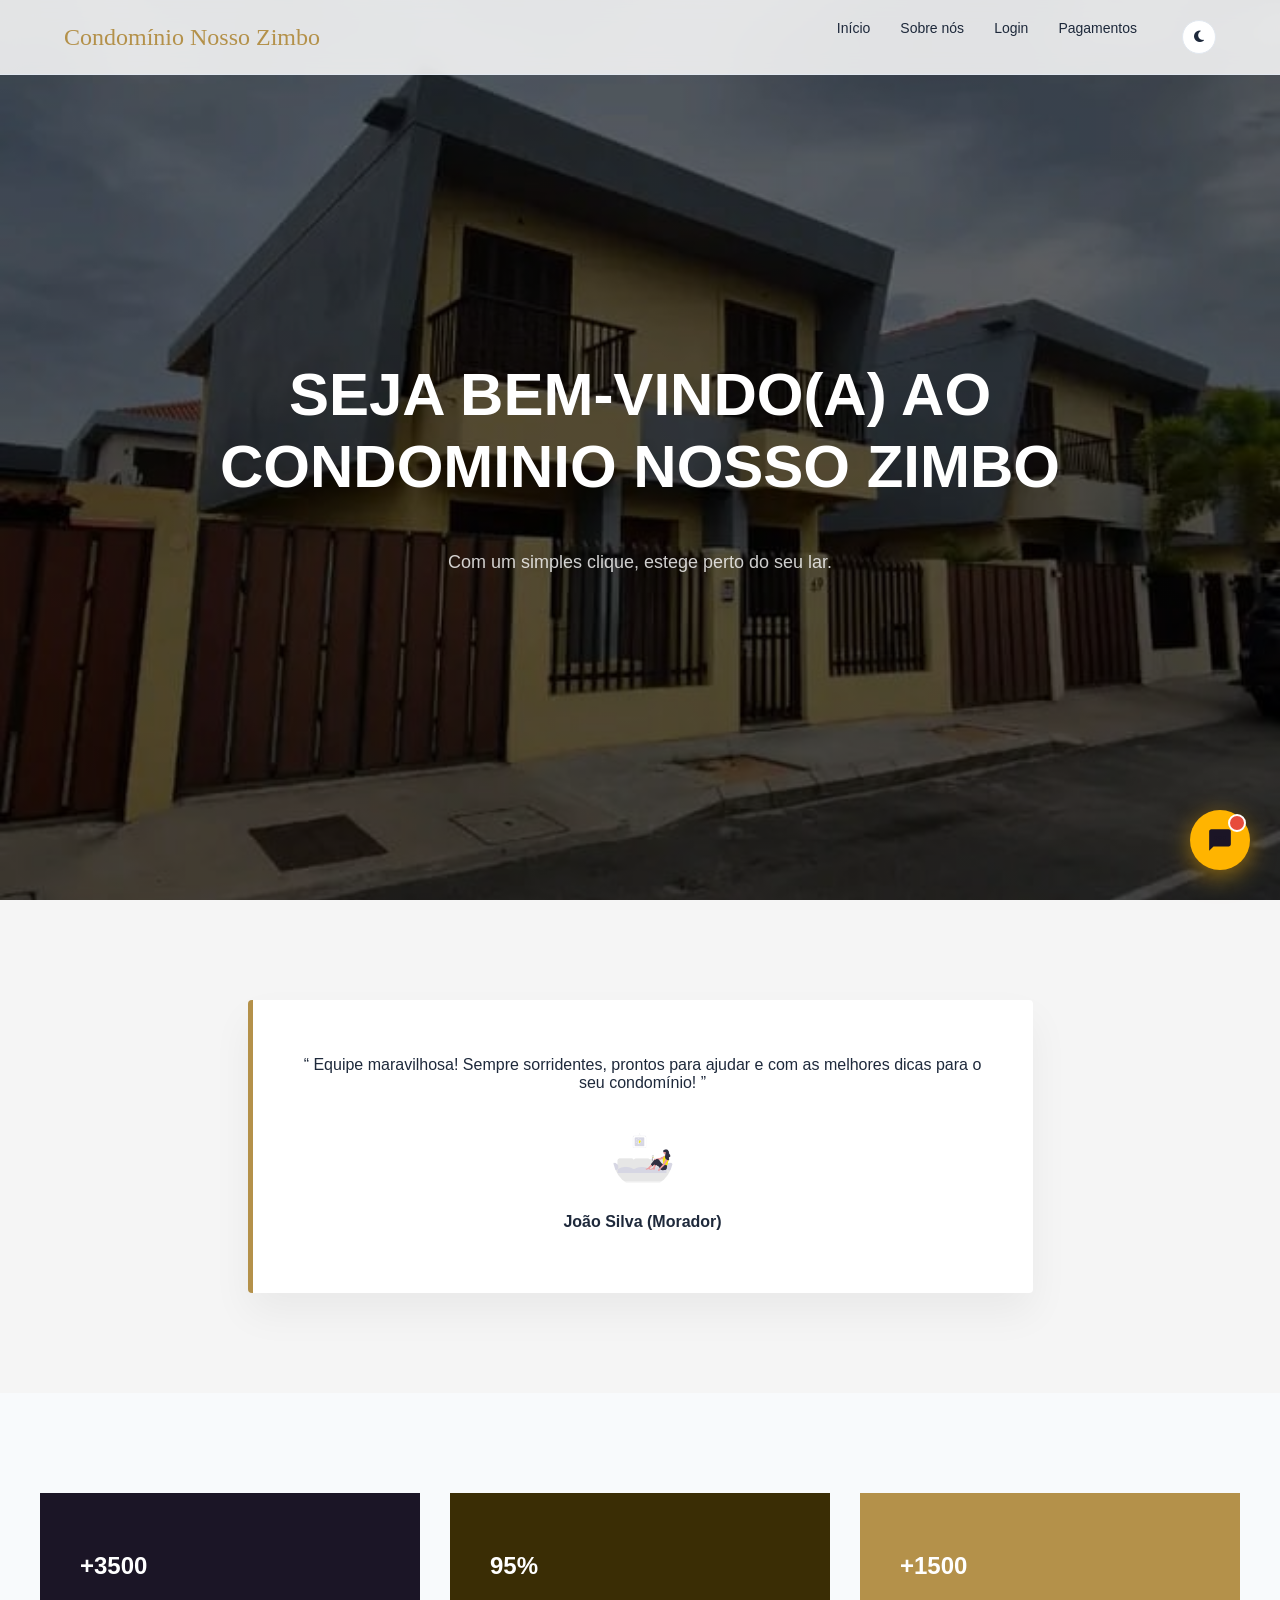
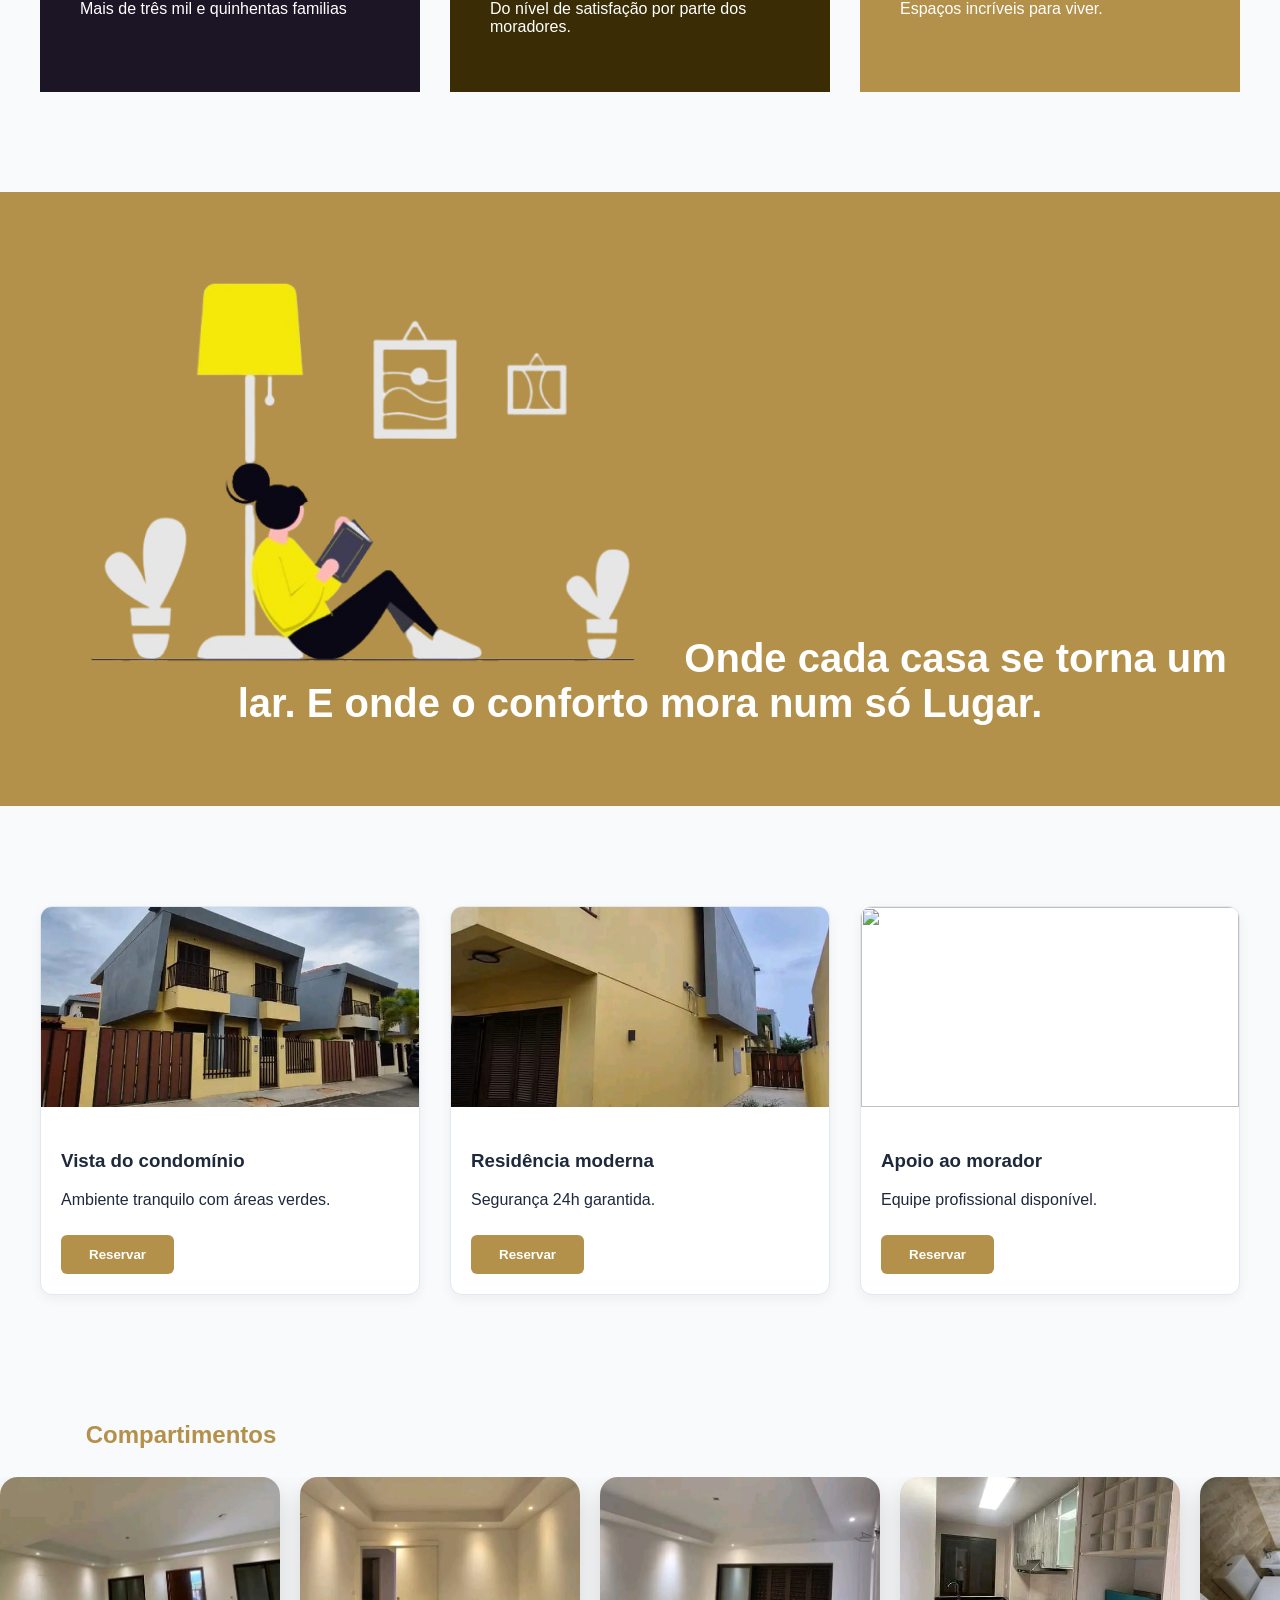
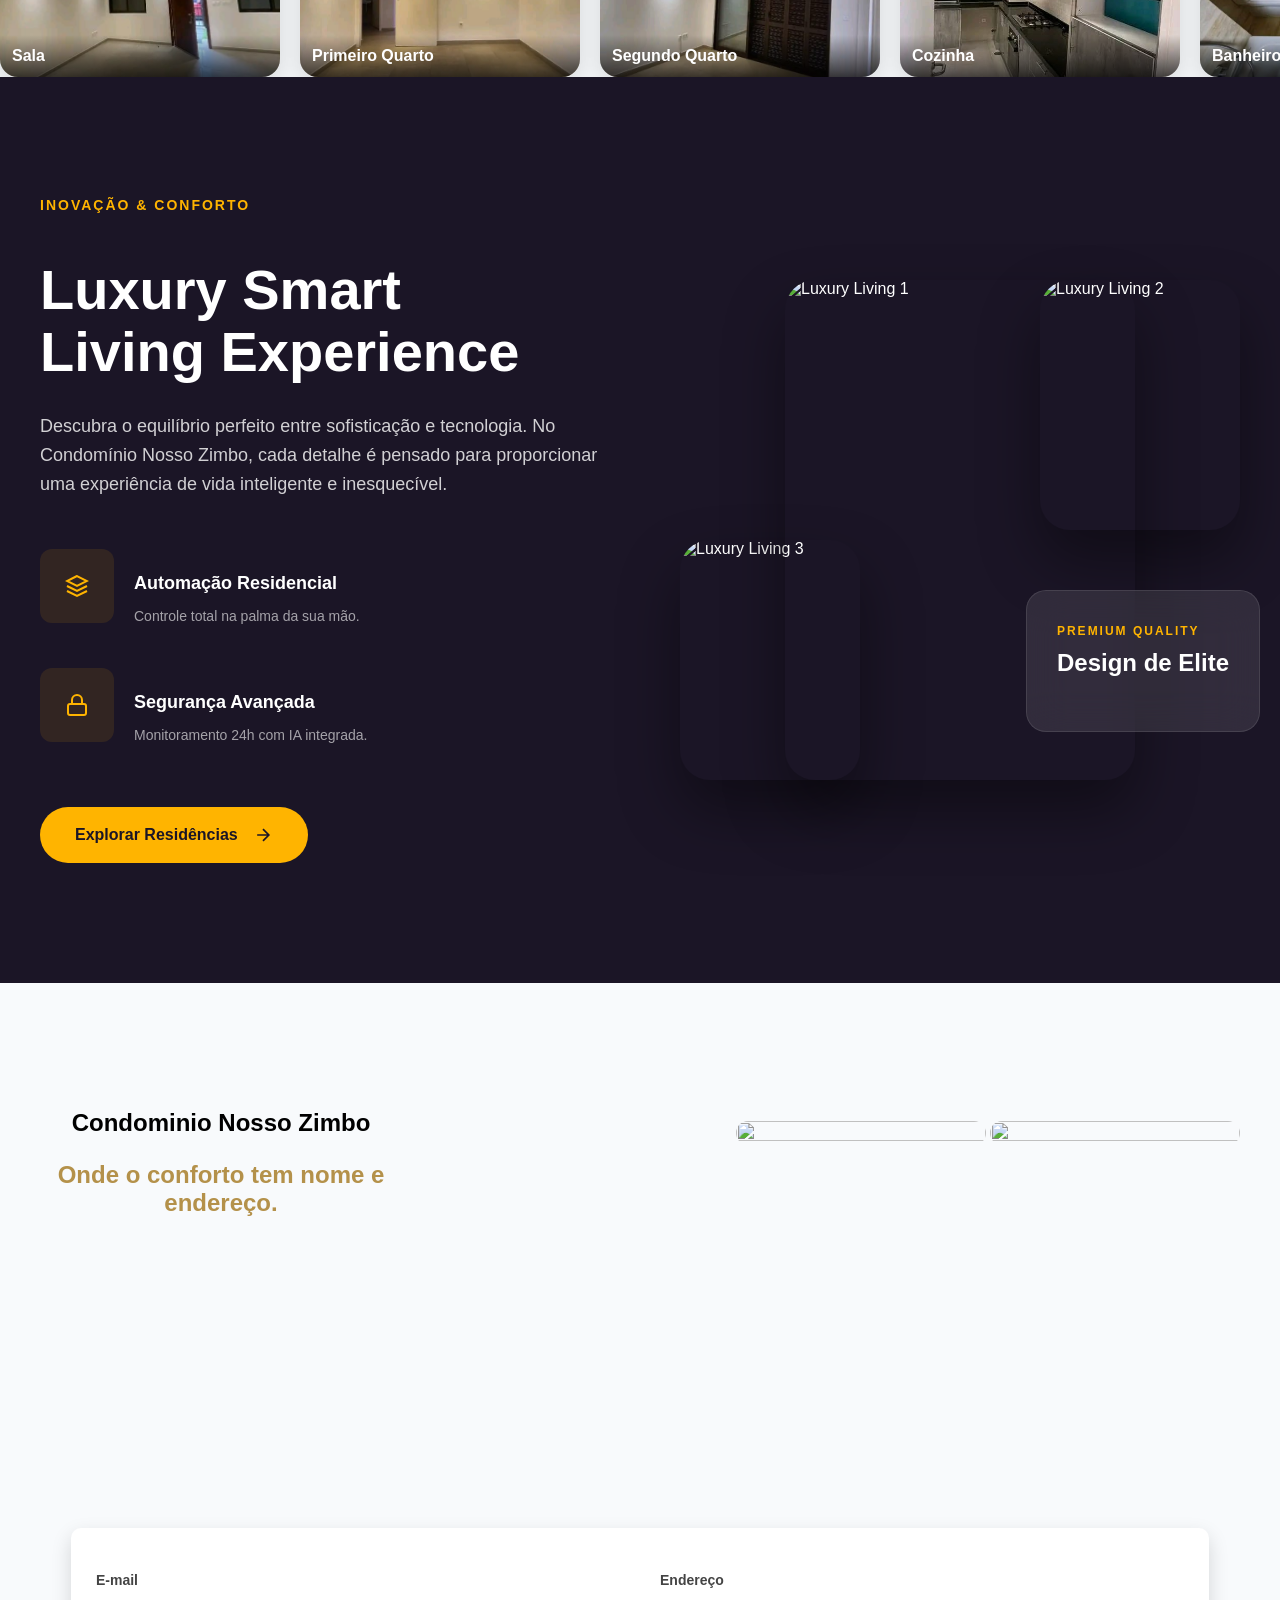
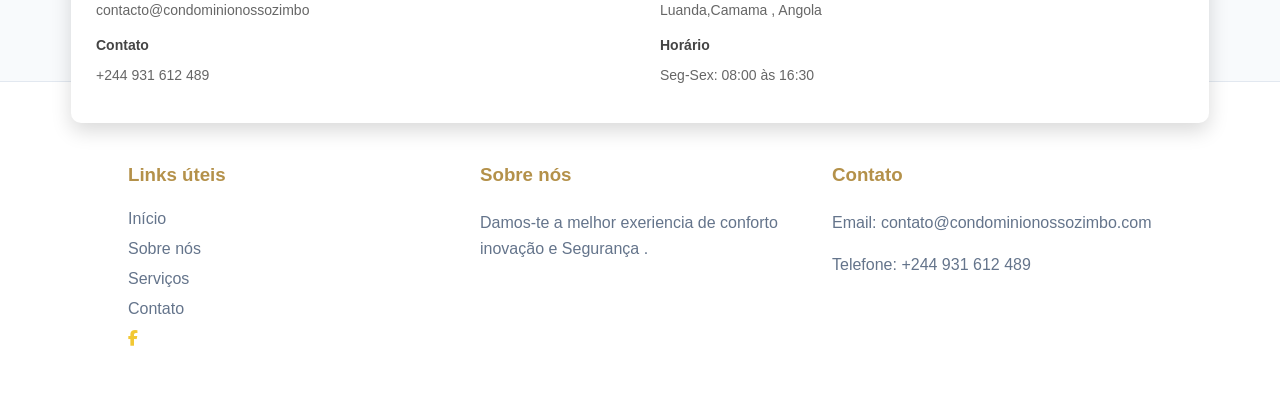
==== commit 0e16e1c8: "dak e lith mode a todos" ====
--- a/web/index.html
+++ b/web/index.html
@@ -8,9 +8,12 @@
 
 <link rel="stylesheet" href="css/index.css">
 <!-- Google Fonts -->
-<link href="https://fonts.googleapis.com/css2?family=Poppins:wght@300;400;600&display=swap" rel="stylesheet">
-
-
+    <link rel="stylesheet" href="https://cdnjs.cloudflare.com/ajax/libs/font-awesome/6.5.0/css/all.min.css">
+    <script src="js/theme-manager.js"></script>
+    <script>
+      const savedTheme = localStorage.getItem('nz-theme') || 'light';
+      document.documentElement.setAttribute('data-theme', savedTheme);
+    </script>
 </head>
 
 <body>
@@ -28,11 +31,8 @@
 <a href="#">Início</a>
 <a href="sobre.html">Sobre nós</a>
 <a href="login.html">Login</a>
-<a href="morador-gest.html">Pagamentos</a>
-<a href="#"></a>
-
-
-<!-- <a href="dashboard.html"><button class="Morador">Dashboard</button></a> -->
+<a href="pages/morador-gest.html">Pagamentos</a>
+<button id="theme-toggle" class="theme-toggle-btn" onclick="ThemeManager.toggle()" style="width:34px;height:34px;border-radius:50%;display:flex;align-items:center;justify-content:center;cursor:pointer;border:1px solid var(--border);background:var(--surface);color:var(--text);margin-left:15px;"><i class="fa-solid fa-moon"></i></button>
 </div>
 
 
@@ -285,13 +285,13 @@
     
     <div class="luxury-visuals" id="luxuryParallax">
       <div class="luxury-image-wrapper main-img">
-        <img src="https://images.unsplash.com/photo-1600607687940-467f4b14d232" alt="Luxury Living 1">
+        <img src="https://images.unsplash.com/photo-1502005229762-cf1b2da7c5d6?auto=format&fit=crop&w=800&q=80" alt="Luxury Living 1">
       </div>
       <div class="luxury-image-wrapper float-img-1" data-speed="2">
-        <img src="https://images.unsplash.com/photo-1558211504-8193231c570b" alt="Luxury Living 2">
+        <img src="https://images.unsplash.com/photo-1505693416388-ac5ce068fe85?auto=format&fit=crop&w=800&q=80" alt="Luxury Living 2">
       </div>
       <div class="luxury-image-wrapper float-img-2" data-speed="-2">
-        <img src="https://images.unsplash.com/photo-1512917774080-9991f1c4c750" alt="Luxury Living 3">
+        <img src="https://images.unsplash.com/photo-1449247709967-d4461a6a6103?auto=format&fit=crop&w=800&q=80" alt="Luxury Living 3">
       </div>
       <div class="luxury-glass-card" data-speed="1">
         <span>PREMIUM QUALITY</span>
--- a/web/css/index.css
+++ b/web/css/index.css
@@ -1,17 +1,34 @@
- /* ========================= */
-/* RESET & BASE              */
-/* ========================= */
-* {
+:root {
+  /* Light Theme */
+  --gold: #b4914a;
+  --bg: #f8fafc;
+  --surface: #ffffff;
+  --text: #1e293b;
+  --text-muted: #64748b;
+  --border: #e2e8f0;
+  --nav-bg: rgba(255, 255, 255, 0.85);
+  --shadow: 0 4px 12px rgba(0, 0, 0, 0.05);
+}
+
+[data-theme="dark"] {
+  --bg: #0f172a;
+  --surface: #1e293b;
+  --text: #f1f5f9;
+  --text-muted: #94a3b8;
+  --border: #334155;
+  --nav-bg: rgba(15, 23, 42, 0.85);
+  --shadow: 0 4px 20px rgba(0, 0, 0, 0.5);
+}
+
+body {
   margin: 0;
   padding: 0;
   box-sizing: border-box;
-  font-family: 'Poppins', sans-serif;
-}
-
-body {
-  background: #fff;
-  color: #222;
+  font-family: 'DM Sans', sans-serif;
+  background-color: var(--bg);
+  color: var(--text);
   overflow-x: hidden;
+  transition: background-color 0.3s ease, color 0.3s ease;
 }
 
 a {
@@ -30,21 +47,26 @@
 /* NAVBAR                    */
 /* ========================= */
 .navbar {
+  display: flex;
+  justify-content: space-between;
+  align-items: center;
+  padding: 1.25rem 5%;
+  background: var(--nav-bg);
+  -webkit-backdrop-filter: blur(10px);
+  backdrop-filter: blur(10px);
   position: fixed;
   top: 0;
-  width: 100%;
-  background: #1b1526;
-  color: white;
-  display: flex;
-  justify-content: space-between;
-  align-items: center;
-  padding: 15px 40px;
-  z-index: 999;
+  left: 0;
+  right: 0;
+  z-index: 1000;
+  border-bottom: 1px solid var(--border);
+  transition: background 0.3s, border-color 0.3s;
 }
 
 .logo {
-  font-weight: 600;
-  font-size: 18px;
+  font-family: 'DM Serif Display', serif;
+  font-size: 1.5rem;
+  color: var(--gold);
 }
 
 .nav-links {
@@ -53,35 +75,33 @@
 }
 
 .nav-links a {
-  color: white;
+  color: var(--text);
   text-decoration: none;
   font-size: 14px;
   transition: 0.3s;
 }
 
 .nav-links a:hover {
-  color: #ffb400;
-}
-
-
+  color: #b4914a;
+}
 
 .Morador {
-  width: 200px;
-  padding: 10px;
-  background: #ecca08;
+  width: auto;
+  padding: 10px 24px;
+  background: #b4914a;
   color: white;
-  font-size: 13px;
-  font-weight: bold;
+  font-size: 14px;
+  font-weight: 600;
   border: none;
-  border-radius: 6px, 2px, 3px, 3px;
+  border-radius: 8px;
   cursor: pointer;
-
-
-}
-
-
-
-
+  transition: all 0.3s ease;
+}
+.Morador:hover {
+  background: #9a7a30;
+  transform: translateY(-2px);
+  box-shadow: 0 4px 12px rgba(180, 145, 74, 0.3);
+}
 
 /* ========================= */
 /* TELA PRINCIPAL (HERO)     */
@@ -127,8 +147,9 @@
   padding: 40px;
   max-width: 700px;
   text-align: center;
-  box-shadow: 0 10px 30px rgba(0,0,0,0.1);
-  border-left: 5px solid #ffb400;
+  box-shadow: 0 20px 40px rgba(0,0,0,0.05);
+  border-left: 5px solid #b4914a;
+  border-radius: 4px;
   transition: 0.5s;
 }
 
@@ -168,16 +189,16 @@
 }
 
 .card.yellow {
-  background: #ffb400;
-  color: black;
+  background: #b4914a;
+  color: white;
 }
 
 /* ========================= */
 /* BANNER                    */
 /* ========================= */
 .banner {
-  background: #ffb400;
-  color: black;
+  background: #b4914a;
+  color: white;
   text-align: center;
   padding: 80px 20px;
   font-size: 40px;
@@ -200,9 +221,12 @@
 }
 
 .service {
-  background: white;
-  box-shadow: 0 5px 20px rgba(0,0,0,0.1);
-  transition: 0.4s;
+  background: var(--surface);
+  border-radius: 12px;
+  overflow: hidden;
+  box-shadow: var(--shadow);
+  transition: transform 0.3s ease, box-shadow 0.3s ease, background-color 0.3s;
+  border: 1px solid var(--border);
 }
 
 .service:hover {
@@ -220,11 +244,19 @@
 }
 
 .btn {
-  background: #ffb400;
-  padding: 10px 20px;
+  background: #b4914a;
+  color: white;
+  padding: 12px 28px;
   border: none;
+  border-radius: 6px;
   cursor: pointer;
   margin-top: 10px;
+  font-weight: 600;
+  transition: all 0.3s;
+}
+.btn:hover {
+  background: #9a7a30;
+  box-shadow: 0 4px 12px rgba(180, 145, 74, 0.2);
 }
 
 /* ========================= */
@@ -244,7 +276,7 @@
 }
 
 .Cor {
-  color: #ffb400;
+  color: #b4914a;
 }
 
 h2 {
@@ -404,20 +436,35 @@
 /* FOOTER                    */
 /* ========================= */
 .footer {
-  background: #1b1526;
-  color: white;
-  padding: 60px 40px;
+  background: var(--surface);
+  padding: 4rem 10%;
   display: grid;
-  grid-template-columns: repeat(3, 1fr);
-  gap: 40px;
-}
-
-.footer a {
-  color: #ffb400;
+  grid-template-columns: repeat(auto-fit, minmax(200px, 1fr));
+  gap: 2rem;
+  border-top: 1px solid var(--border);
+  transition: background-color 0.3s, border-top-color 0.3s;
+}
+
+.footer div h3 {
+  color: var(--gold);
+  margin-bottom: 1.5rem;
+}
+
+.footer div a {
+  display: block;
   text-decoration: none;
-  display: block;
-  margin-top: 10px;
-  font-size: 14px;
+  color: var(--text-muted);
+  margin-bottom: 0.75rem;
+  transition: color 0.3s;
+}
+
+.footer div a:hover {
+  color: var(--gold);
+}
+
+.footer div p {
+  color: var(--text-muted);
+  line-height: 1.6;
 }
 
 /* ========================= */
@@ -981,6 +1028,13 @@
   z-index: 1;
 }
 
+.luxury-image-wrapper img {
+  width: 100%;
+  height: 100%;
+  object-fit: cover;
+  display: block;
+}
+
 .luxury-glass-card {
   position: absolute;
   top: 60%;
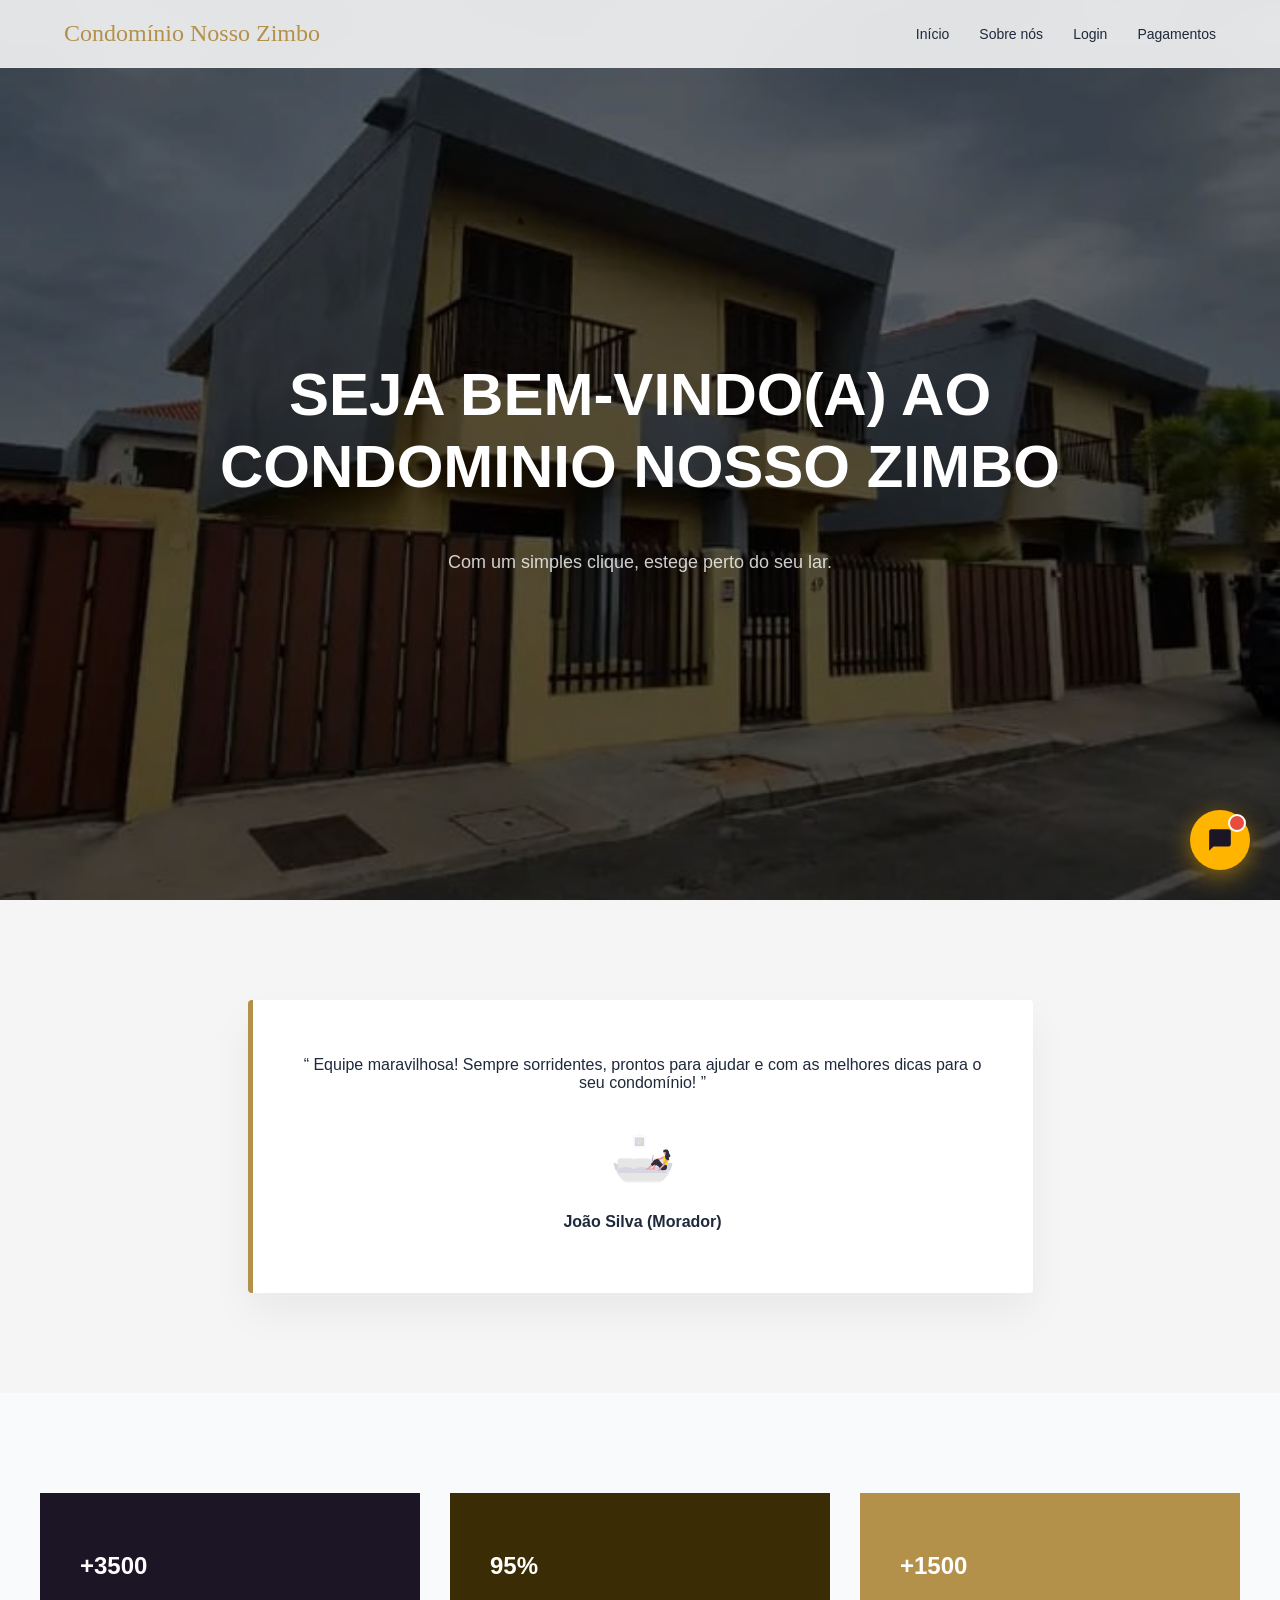
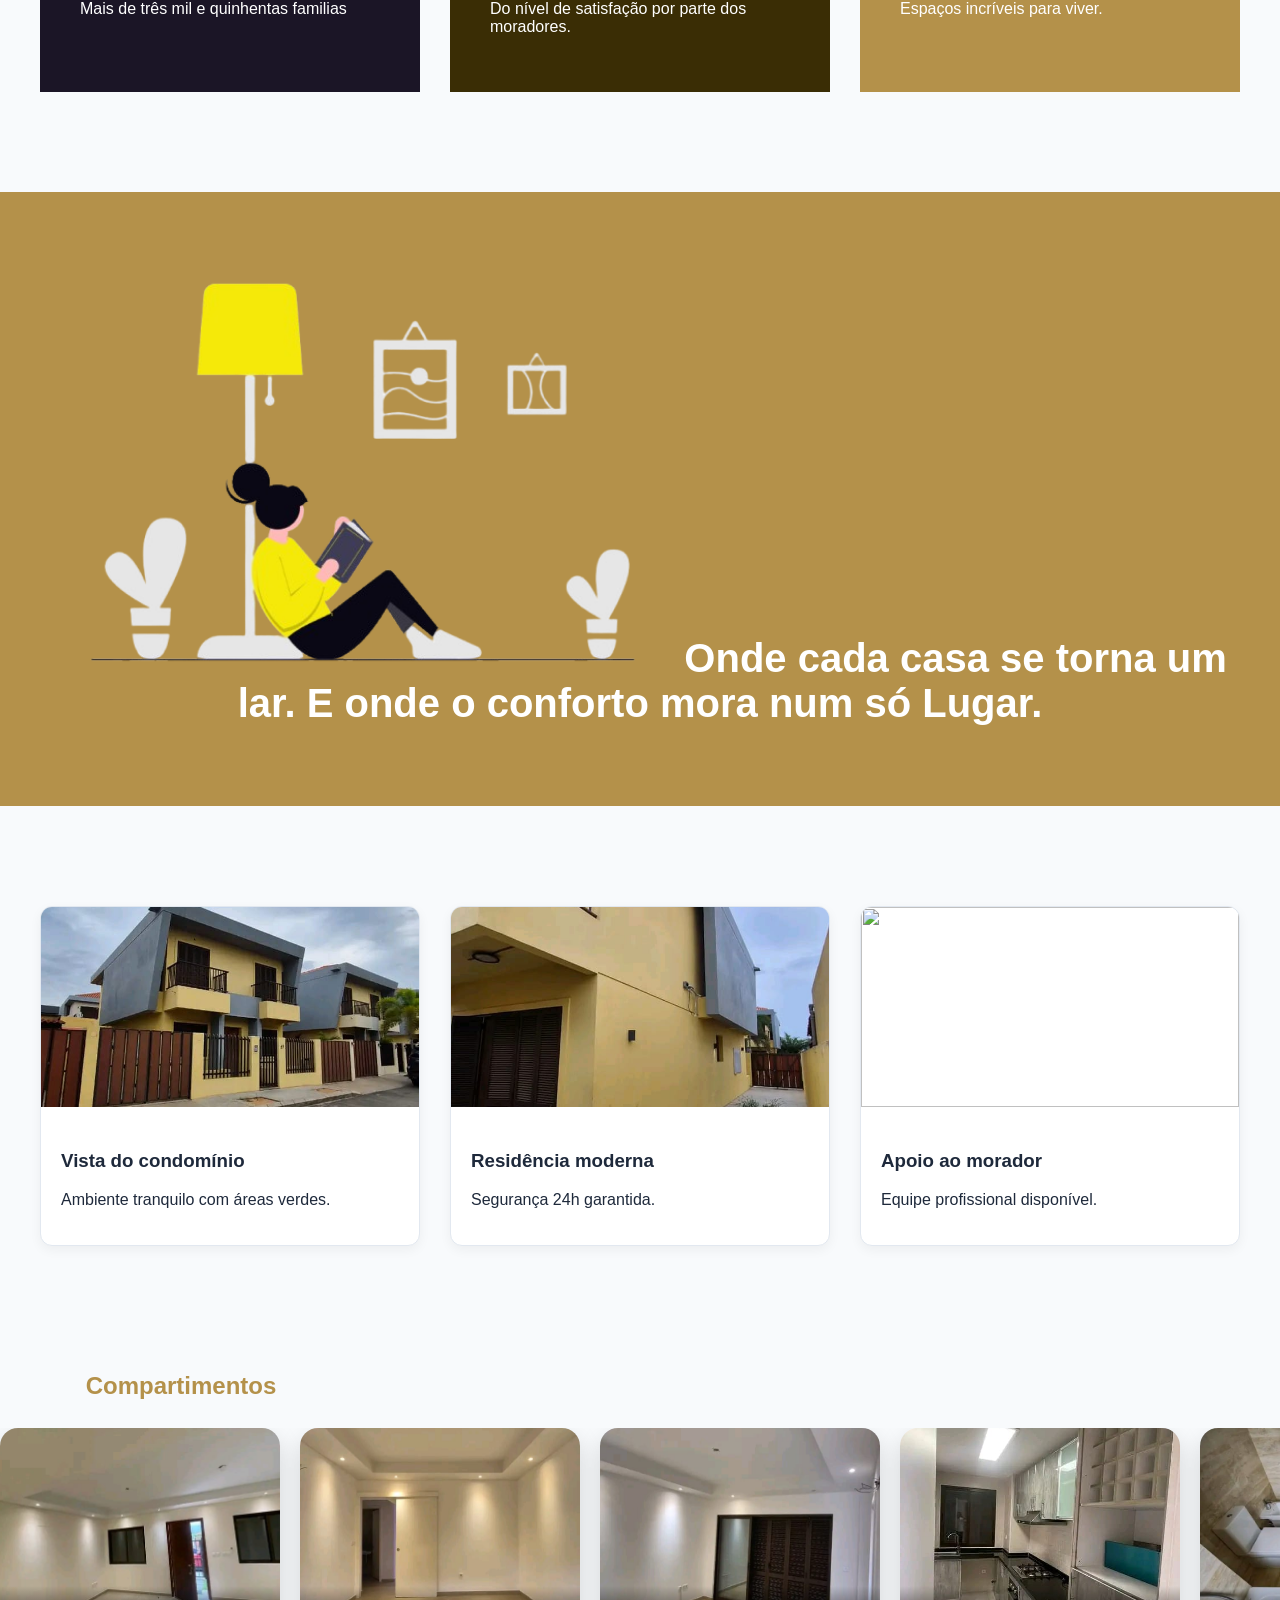
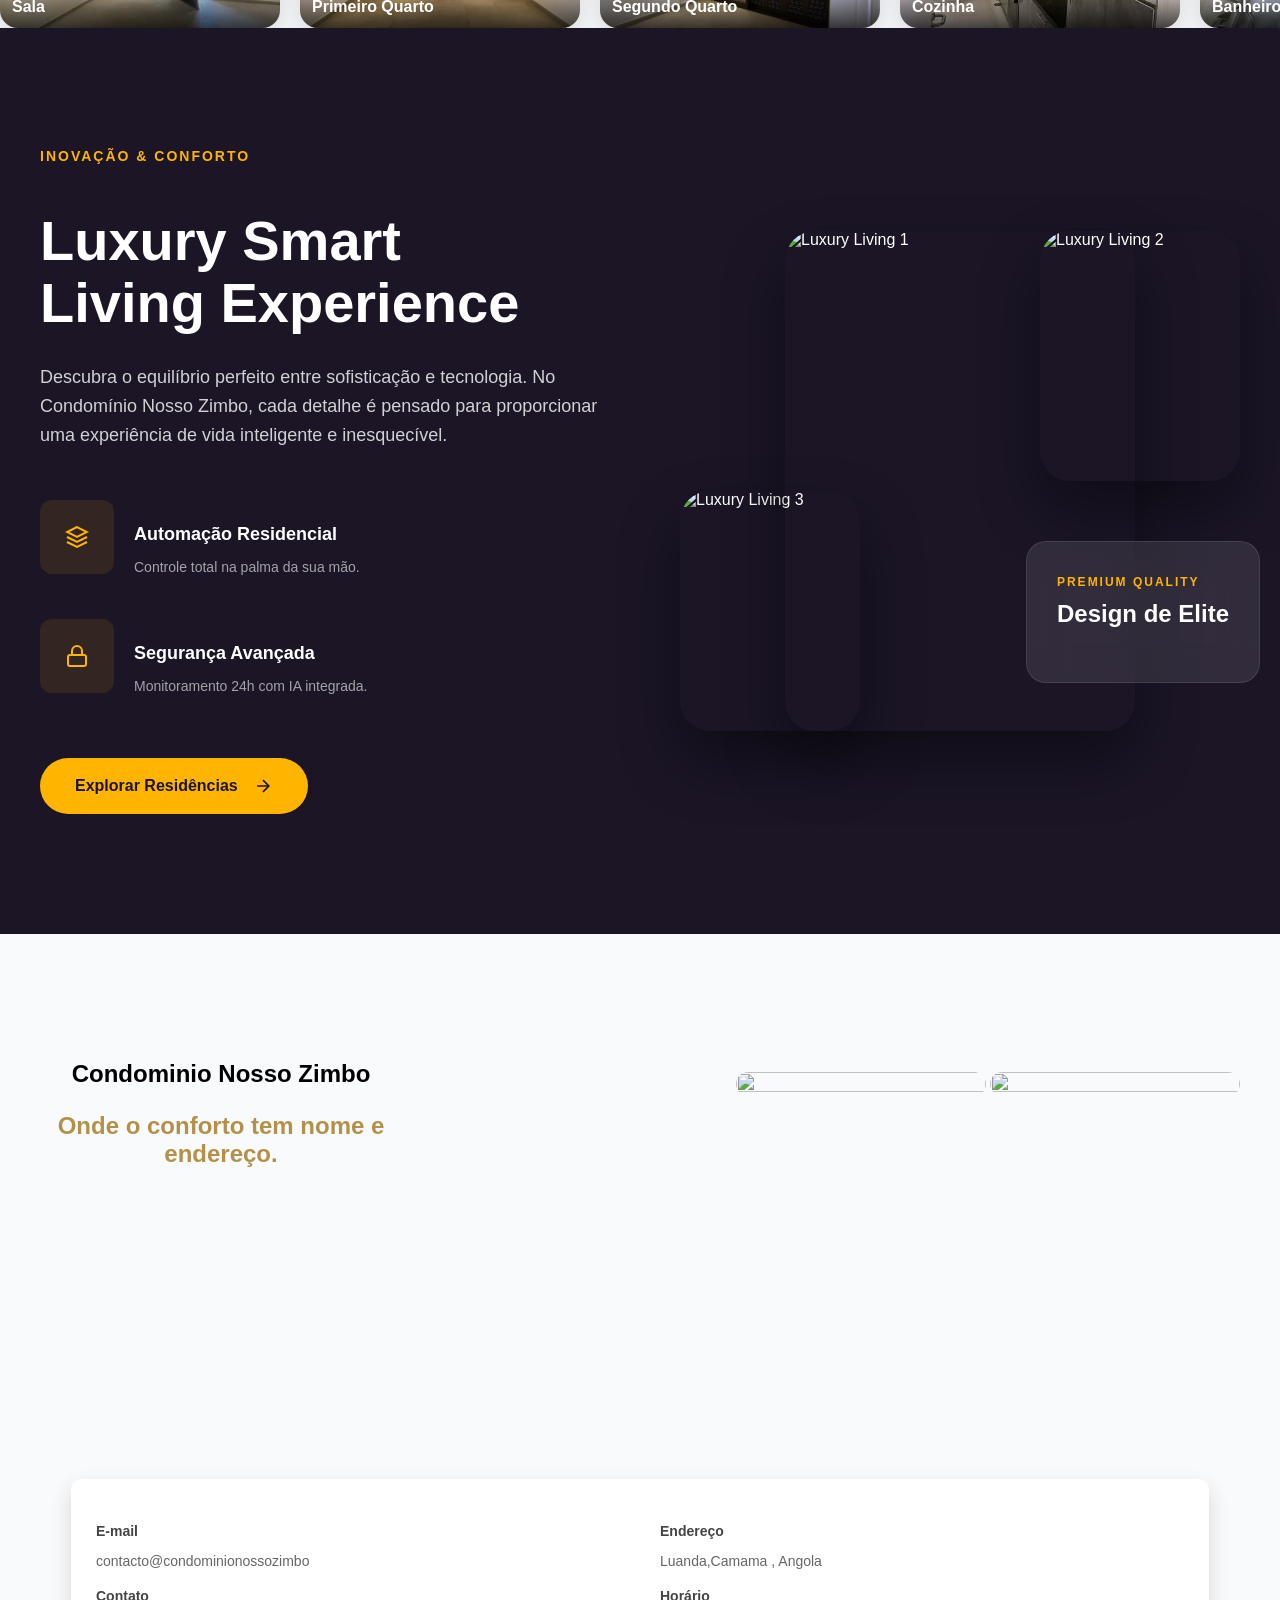
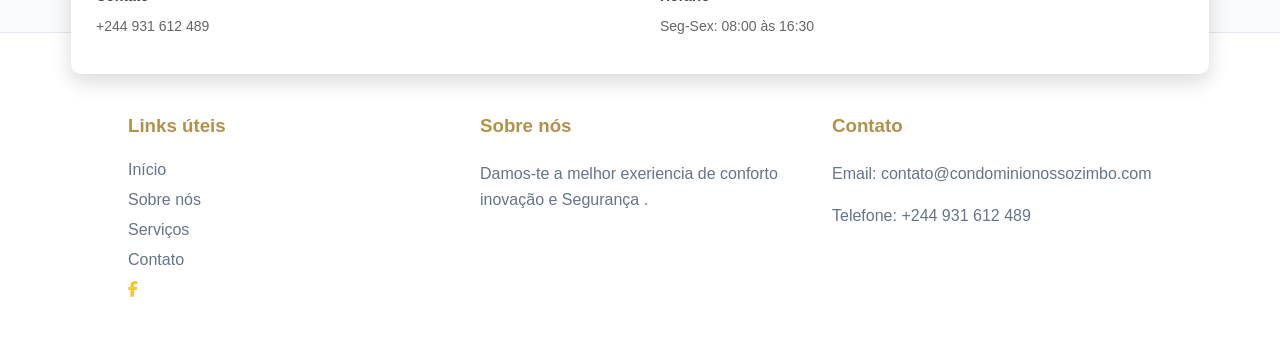
==== commit 31efe6cf: "Correções depois de verem feitas" ====
--- a/web/index.html
+++ b/web/index.html
@@ -32,7 +32,7 @@
 <a href="sobre.html">Sobre nós</a>
 <a href="login.html">Login</a>
 <a href="pages/morador-gest.html">Pagamentos</a>
-<button id="theme-toggle" class="theme-toggle-btn" onclick="ThemeManager.toggle()" style="width:34px;height:34px;border-radius:50%;display:flex;align-items:center;justify-content:center;cursor:pointer;border:1px solid var(--border);background:var(--surface);color:var(--text);margin-left:15px;"><i class="fa-solid fa-moon"></i></button>
+<!-- Theme toggle removido -->
 </div>
 
 
@@ -137,11 +137,7 @@
 Ambiente tranquilo com áreas verdes.
 </p>
 
-<a href="Visitante/visitante.html">
-  <button class="btn">
-  Reservar
-  </button>
-</a>
+<!-- Botão removido -->
 
 </div>
 
@@ -161,11 +157,7 @@
 
 
   
-    <a href="Visitante/visitante.html">
-      <button class="btn">
-      Reservar
-      </button>
-    </a>
+<!-- Botão removido -->
   
 </div>
 
@@ -183,11 +175,7 @@
 Equipe profissional disponível.
 </p>
 
-<a href="Visitante/visitante.html">
-  <button class="btn">
-  Reservar
-  </button>
-</a>
+<!-- Botão removido -->
 
 </div>
 
@@ -277,7 +265,7 @@
         </div>
       </div>
       
-      <a href="Visitante/visitante.html" class="luxury-btn">
+      <a href="Visitante/visitante.php" class="luxury-btn">
         Explorar Residências
         <svg viewBox="0 0 24 24" fill="none" stroke="currentColor" stroke-width="2"><path d="M5 12h14M12 5l7 7-7 7"/></svg>
       </a>
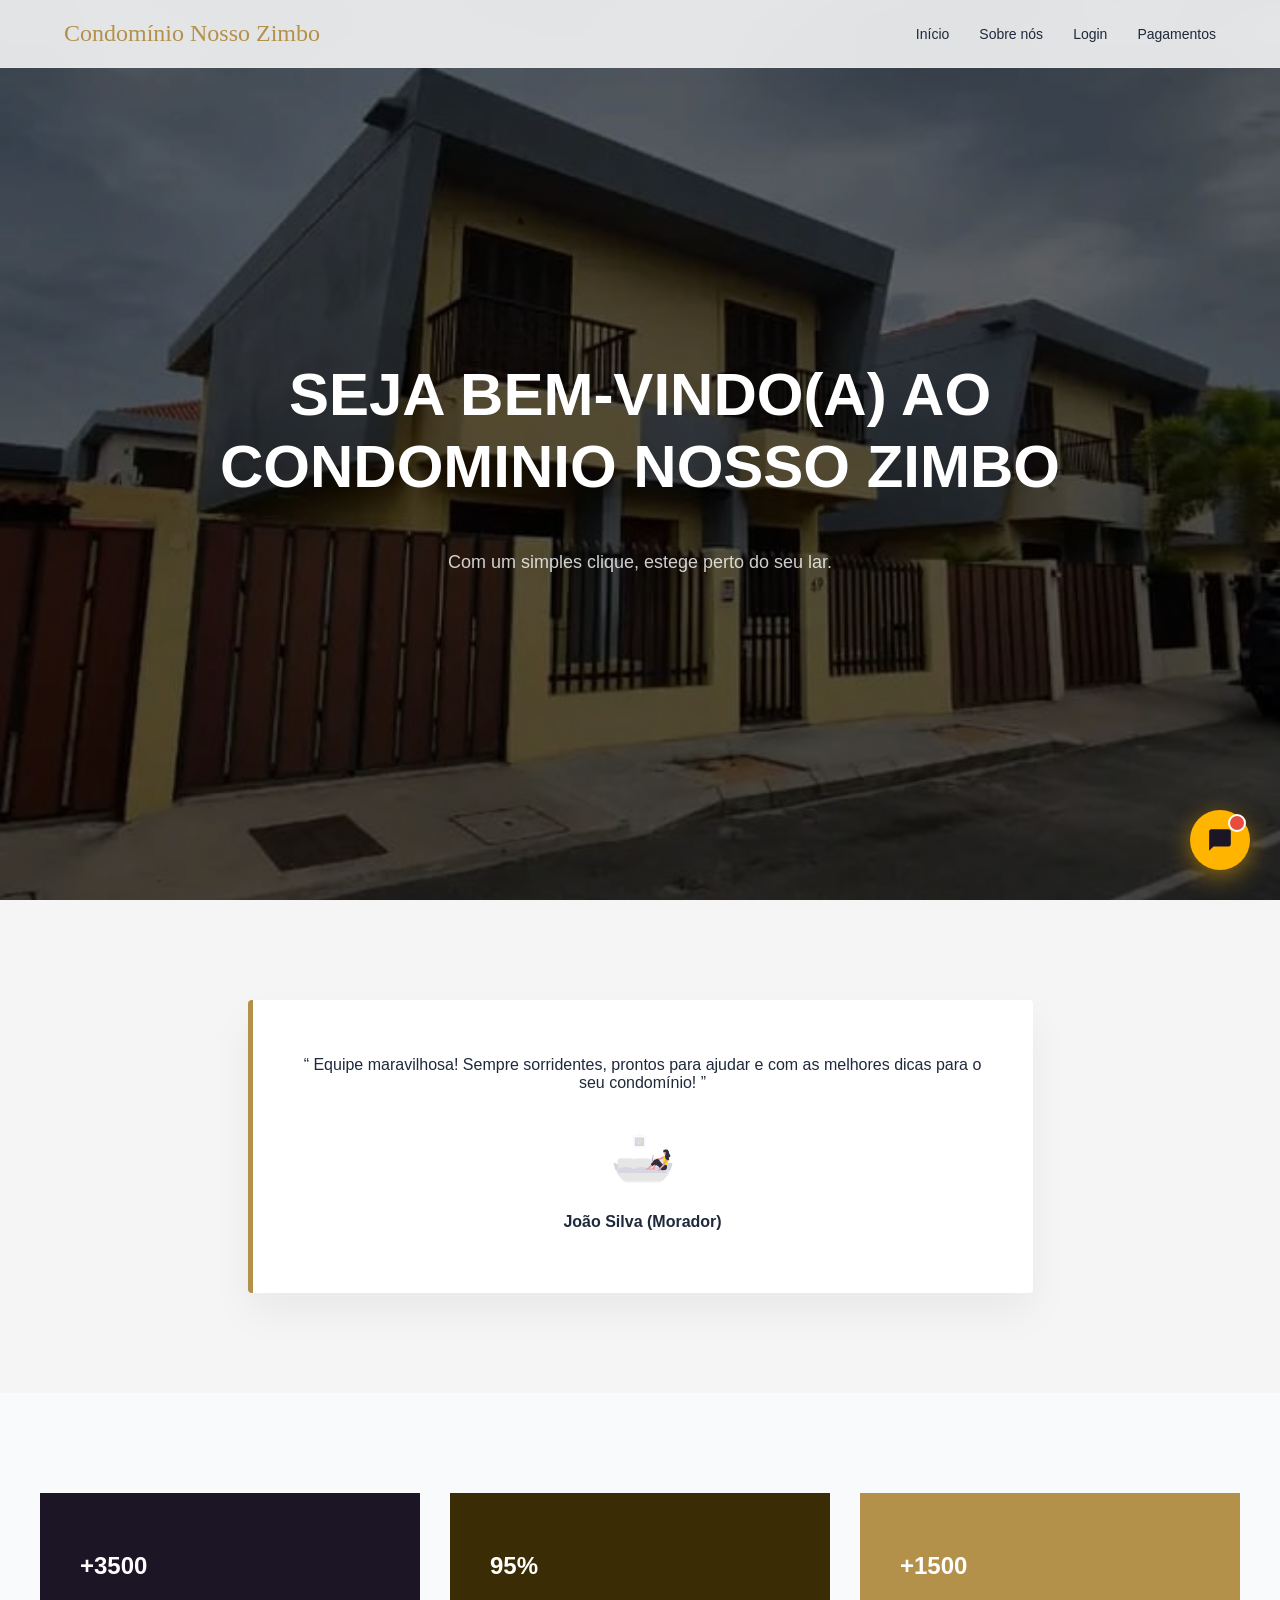
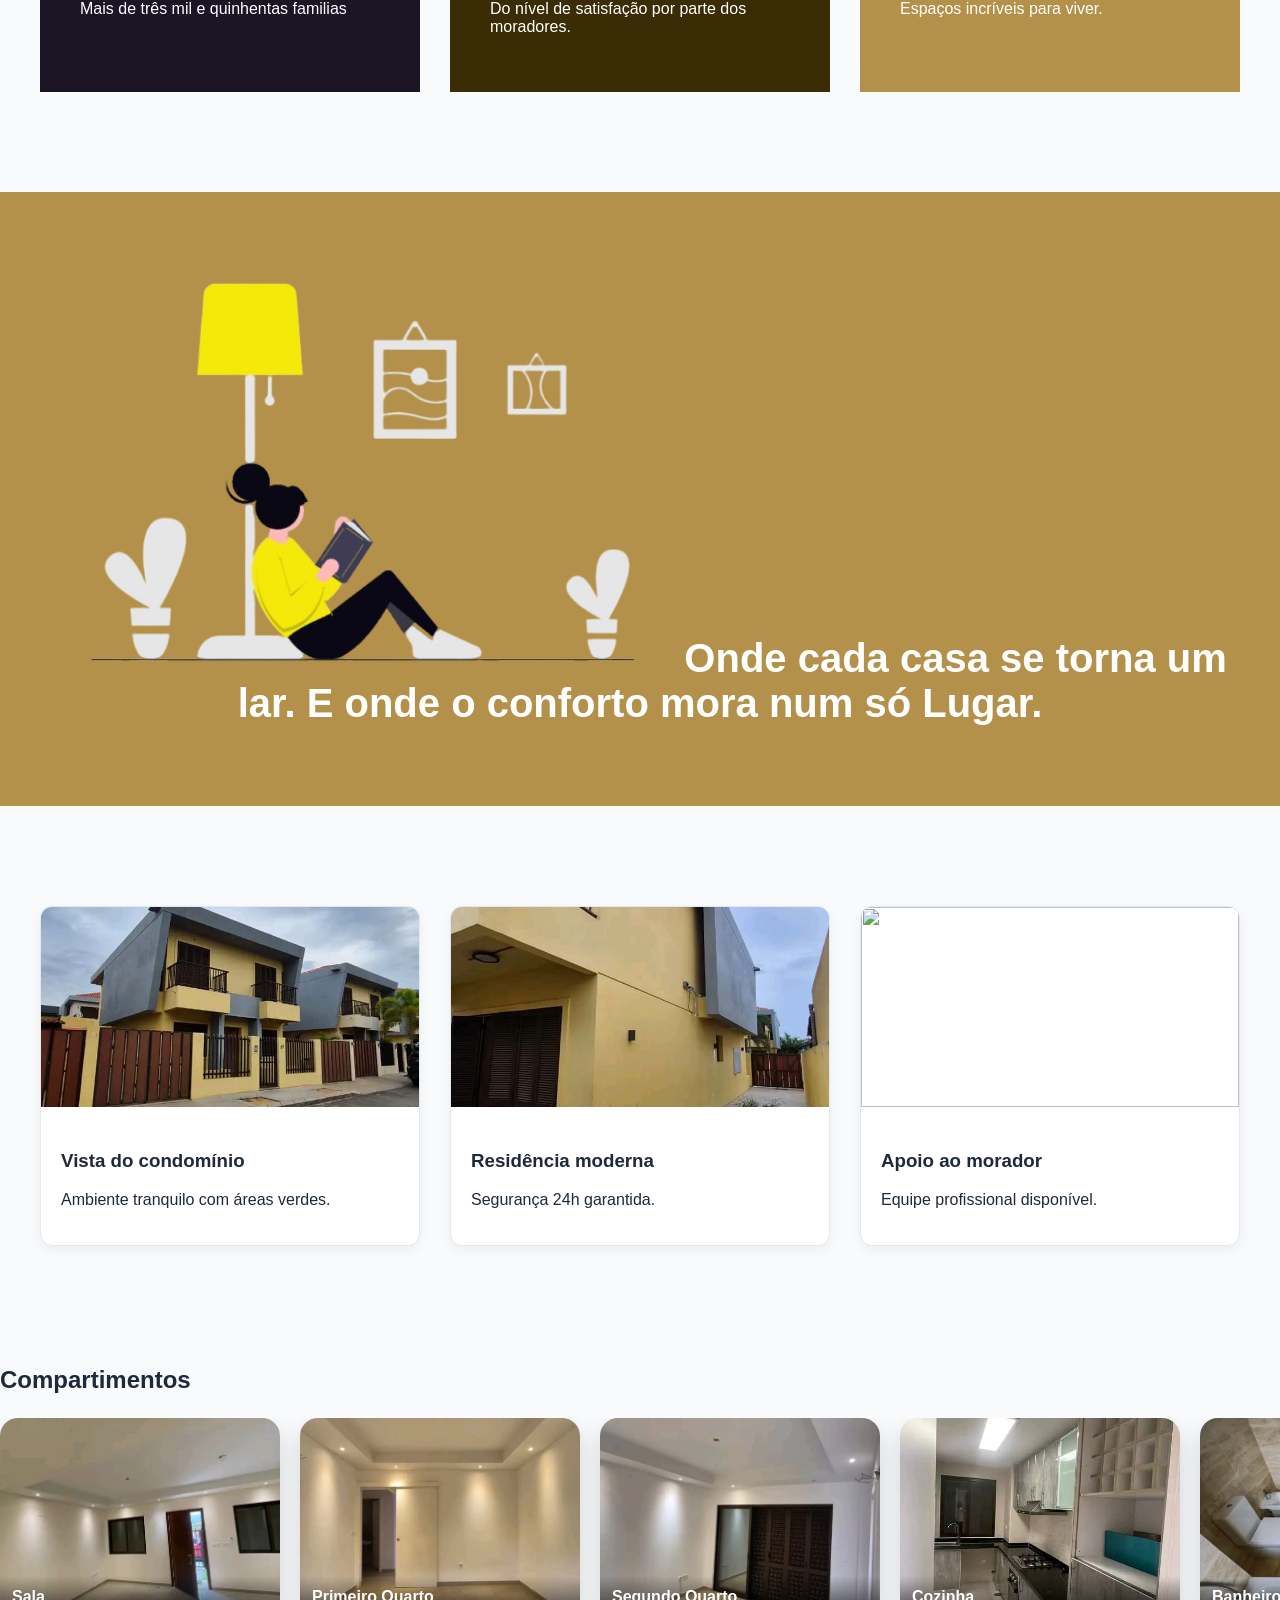
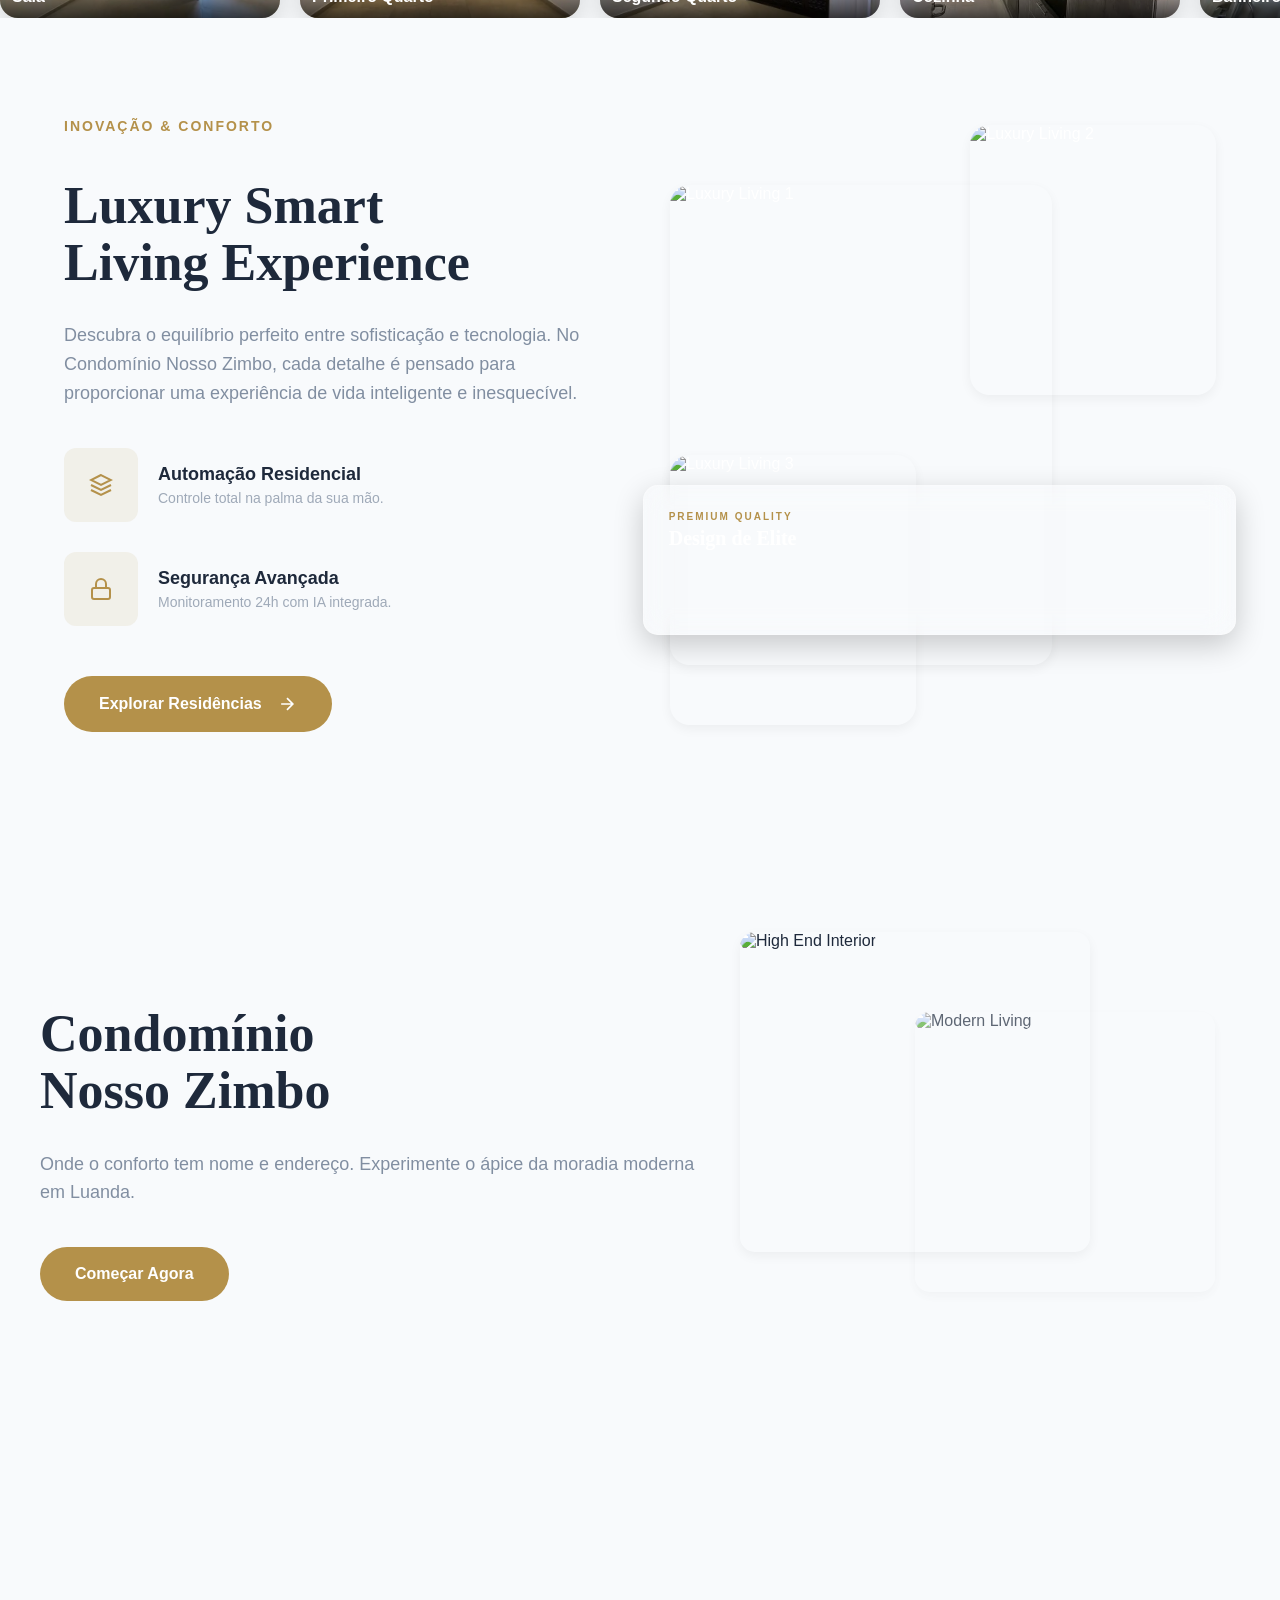
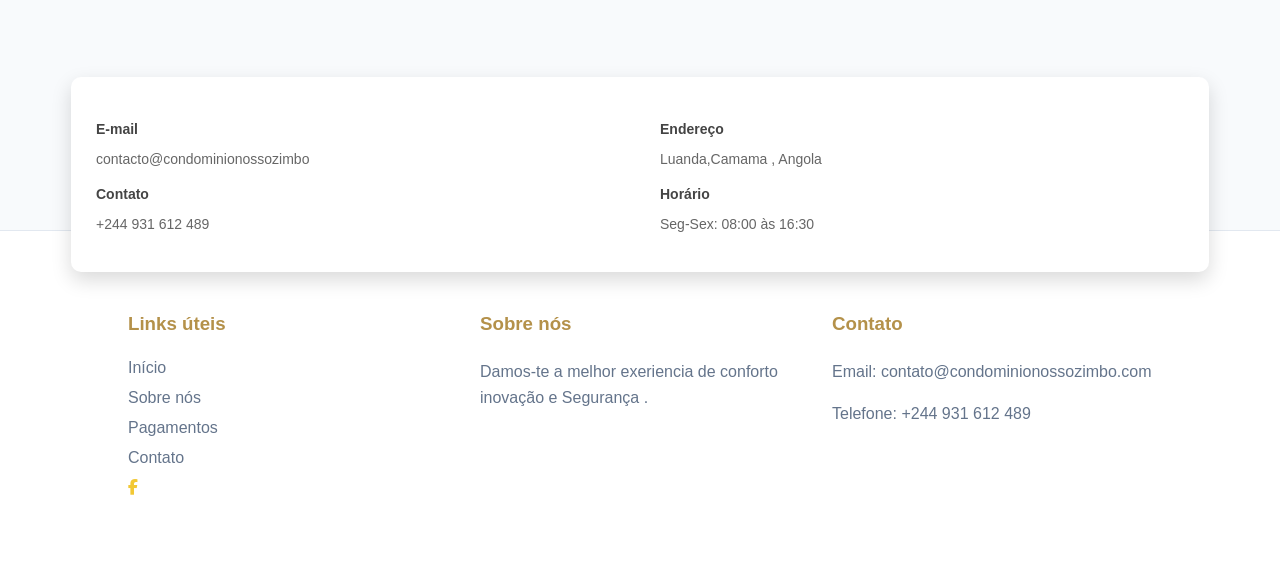
==== commit bf8ec1a9: "Sincronização do Design Corporativo: Removi todos os estilos locais que estavam entrando em conflito" ====
--- a/web/index.html
+++ b/web/index.html
@@ -31,7 +31,7 @@
 <a href="#">Início</a>
 <a href="sobre.html">Sobre nós</a>
 <a href="login.html">Login</a>
-<a href="pages/morador-gest.html">Pagamentos</a>
+<a href="pages/precos_e_servicos.php">Pagamentos</a>
 <!-- Theme toggle removido -->
 </div>
 
@@ -265,7 +265,7 @@
         </div>
       </div>
       
-      <a href="Visitante/visitante.php" class="luxury-btn">
+      <a href="pages/registo_externo.php" class="luxury-btn">
         Explorar Residências
         <svg viewBox="0 0 24 24" fill="none" stroke="currentColor" stroke-width="2"><path d="M5 12h14M12 5l7 7-7 7"/></svg>
       </a>
@@ -289,29 +289,22 @@
   </div>
 </section>
 
-<!-- CTA -->
-
-
+<!-- CTA SECTION -->
 <section class="cta reveal">
-
-<div>
-
-<h2 class="Fim">
-Condominio Nosso Zimbo <p class="Cor">Onde o conforto tem nome e endereço.</p>
-</h2>
-
-
-<br>
-</div>
-
-<div>
-
-<img src="https://images.unsplash.com/photo-1505691938895-1758d7feb511">
-
-<img src="https://images.unsplash.com/photo-1493809842364-78817add7ffb">
-
-</div>
-
+  <div class="cta-text">
+    <h2 class="luxury-title" style="margin-bottom: 20px;">Condomínio <br> Nosso Zimbo</h2>
+    <p class="luxury-description">Onde o conforto tem nome e endereço. Experimente o ápice da moradia moderna em Luanda.</p>
+    <a href="pages/registo_externo.php" class="luxury-btn">Começar Agora</a>
+  </div>
+  
+  <div class="cta-visuals">
+    <div class="cta-img-card">
+      <img src="https://images.unsplash.com/photo-1505691938895-1758d7feb511" alt="High End Interior">
+    </div>
+    <div class="cta-img-card secondary">
+      <img src="https://images.unsplash.com/photo-1493809842364-78817add7ffb" alt="Modern Living">
+    </div>
+  </div>
 </section>
 
 <section class="contato">
@@ -367,7 +360,7 @@
 
 <a href="#">Início</a>
 <a href="#">Sobre nós</a>
-<a href="#">Serviços</a>
+<a href="pages/precos_e_servicos.php">Pagamentos</a>
 <a href="#">Contato</a>
 
 <i class="fa-brands fa-facebook-f" style="color: rgb(242, 200, 52);"></i>
@@ -421,9 +414,10 @@
   <div class="chat-mensagens" id="chatMensagens">
     <div class="msg bot">Olá! 👋 Bem-vindo(a) ao <strong>Condomínio Nosso Zimbo</strong>. Como posso ajudar?</div>
     <div class="chat-opcoes" id="opcoesIniciais">
-      <button class="opcao-btn" onclick="enviarOpcao(this)"> Informações</button>
-      <button class="opcao-btn" onclick="enviarOpcao(this)"> Reportar problema</button>
-      <button class="opcao-btn" onclick="enviarOpcao(this)"> Administração</button>
+      <button class="opcao-btn" onclick="enviarOpcao(this)">🏡 Informações</button>
+      <button class="opcao-btn" onclick="enviarOpcao(this)">💵 Mensalidade</button>
+      <button class="opcao-btn" onclick="enviarOpcao(this)">💰 Preços</button>
+      <button class="opcao-btn" onclick="enviarOpcao(this)">📞 Administração</button>
     </div>
   </div>
 
--- a/web/css/index.css
+++ b/web/css/index.css
@@ -1,1171 +1,1405 @@
-:root {
-  /* Light Theme */
-  --gold: #b4914a;
-  --bg: #f8fafc;
-  --surface: #ffffff;
-  --text: #1e293b;
-  --text-muted: #64748b;
-  --border: #e2e8f0;
-  --nav-bg: rgba(255, 255, 255, 0.85);
-  --shadow: 0 4px 12px rgba(0, 0, 0, 0.05);
-}
-
-[data-theme="dark"] {
-  --bg: #0f172a;
-  --surface: #1e293b;
-  --text: #f1f5f9;
-  --text-muted: #94a3b8;
-  --border: #334155;
-  --nav-bg: rgba(15, 23, 42, 0.85);
-  --shadow: 0 4px 20px rgba(0, 0, 0, 0.5);
-}
-
-body {
-  margin: 0;
-  padding: 0;
-  box-sizing: border-box;
-  font-family: 'DM Sans', sans-serif;
-  background-color: var(--bg);
-  color: var(--text);
-  overflow-x: hidden;
-  transition: background-color 0.3s ease, color 0.3s ease;
-}
-
-a {
-  color: white;
-  text-decoration: none;
-}
-
-img {
-  width: 100%;
-  height: 100%;
-  object-fit: cover;
-  transition: transform 0.4s ease;
-}
-
-/* ========================= */
-/* NAVBAR                    */
-/* ========================= */
-.navbar {
-  display: flex;
-  justify-content: space-between;
-  align-items: center;
-  padding: 1.25rem 5%;
-  background: var(--nav-bg);
-  -webkit-backdrop-filter: blur(10px);
-  backdrop-filter: blur(10px);
-  position: fixed;
-  top: 0;
-  left: 0;
-  right: 0;
-  z-index: 1000;
-  border-bottom: 1px solid var(--border);
-  transition: background 0.3s, border-color 0.3s;
-}
-
-.logo {
-  font-family: 'DM Serif Display', serif;
-  font-size: 1.5rem;
-  color: var(--gold);
-}
-
-.nav-links {
-  display: flex;
-  gap: 30px;
-}
-
-.nav-links a {
-  color: var(--text);
-  text-decoration: none;
-  font-size: 14px;
-  transition: 0.3s;
-}
-
-.nav-links a:hover {
-  color: #b4914a;
-}
-
-.Morador {
-  width: auto;
-  padding: 10px 24px;
-  background: #b4914a;
-  color: white;
-  font-size: 14px;
-  font-weight: 600;
-  border: none;
-  border-radius: 8px;
-  cursor: pointer;
-  transition: all 0.3s ease;
-}
-.Morador:hover {
-  background: #9a7a30;
-  transform: translateY(-2px);
-  box-shadow: 0 4px 12px rgba(180, 145, 74, 0.3);
-}
-
-/* ========================= */
-/* TELA PRINCIPAL (HERO)     */
-/* ========================= */
-.principal {
-  height: 100vh;
-  background:
-    linear-gradient(rgba(0,0,0,0.6), rgba(0,0,0,0.6)),
-    url("../img/Condominio.jpg");
-  background-size: cover;
-  background-position: center;
-  display: flex;
-  align-items: center;
-  justify-content: center;
-  text-align: center;
-  color: white;
-}
-
-.principal h1 {
-  font-size: 60px;
-  max-width: 900px;
-  line-height: 1.2;
-}
-
-.principal p {
-  margin-top: 20px;
-  font-size: 18px;
-  opacity: 0.8;
-}
-
-/* ========================= */
-/* TESTIMONIAL               */
-/* ========================= */
-.testimonial {
-  padding: 100px 20px;
-  background: #f5f5f5;
-  display: flex;
-  justify-content: center;
-}
-
-.testimonial-card {
-  background: white;
-  padding: 40px;
-  max-width: 700px;
-  text-align: center;
-  box-shadow: 0 20px 40px rgba(0,0,0,0.05);
-  border-left: 5px solid #b4914a;
-  border-radius: 4px;
-  transition: 0.5s;
-}
-
-.testimonial-card img {
-  width: 60px;
-  height: 60px;
-  border-radius: 50%;
-  margin-top: 20px;
-}
-
-/* ========================= */
-/* SOLUTIONS (NÚMEROS)       */
-/* ========================= */
-.solutions {
-  padding: 100px 40px;
-  display: grid;
-  grid-template-columns: 1fr 1fr 1fr;
-  gap: 30px;
-}
-
-.card {
-  padding: 40px;
-  color: white;
-  transition: 0.5s;
-}
-
-.card:hover {
-  transform: translateY(-10px);
-}
-
-.card.dark {
-  background: #1b1526;
-}
-
-.card.gold {
-  background: #3a2d05;
-}
-
-.card.yellow {
-  background: #b4914a;
-  color: white;
-}
-
-/* ========================= */
-/* BANNER                    */
-/* ========================= */
-.banner {
-  background: #b4914a;
-  color: white;
-  text-align: center;
-  padding: 80px 20px;
-  font-size: 40px;
-  font-weight: 600;
-}
-
-.banner .png {
-  height: 400px;
-  width: 50%;
-}
-
-/* ========================= */
-/* SERVICES (SERVIÇOS)       */
-/* ========================= */
-.services {
-  padding: 100px 40px;
-  display: grid;
-  grid-template-columns: repeat(3, 1fr);
-  gap: 30px;
-}
-
-.service {
-  background: var(--surface);
-  border-radius: 12px;
-  overflow: hidden;
-  box-shadow: var(--shadow);
-  transition: transform 0.3s ease, box-shadow 0.3s ease, background-color 0.3s;
-  border: 1px solid var(--border);
-}
-
-.service:hover {
-  transform: translateY(-10px);
-}
-
-.service img {
-  width: 100%;
-  height: 200px;
-  object-fit: cover;
-}
-
-.service-content {
-  padding: 20px;
-}
-
-.btn {
-  background: #b4914a;
-  color: white;
-  padding: 12px 28px;
-  border: none;
-  border-radius: 6px;
-  cursor: pointer;
-  margin-top: 10px;
-  font-weight: 600;
-  transition: all 0.3s;
-}
-.btn:hover {
-  background: #9a7a30;
-  box-shadow: 0 4px 12px rgba(180, 145, 74, 0.2);
-}
-
-/* ========================= */
-/* CTA (CHAMADA À AÇÃO)      */
-/* ========================= */
-.cta {
-  padding: 100px 40px;
-  display: flex;
-  justify-content: space-between;
-  align-items: center;
-  gap: 40px;
-}
-
-.cta img {
-  width: 250px;
-  border-radius: 20px;
-}
-
-.Cor {
-  color: #b4914a;
-}
-
-h2 {
-  height: 20px;
-  width: 350px;
-  margin-bottom: 30px;
-  padding: 6px;
-  text-align: center;
-  flex: auto;
-  color: black;
-}
-
-/* ========================= */
-/* COMPARTIMENTOS (SCROLL)   */
-/* ========================= */
-main {
-  overflow: hidden;
-  display: flex;
-}
-
-article {
-  display: flex;
-  gap: 20px;
-  width: max-content;
-}
-
-main:hover article {
-  animation-play-state: paused;
-}
-
-figure {
-  margin: 0;
-  min-width: 280px;
-  height: 200px;
-  border-radius: 18px;
-  overflow: hidden;
-  position: relative;
-  box-shadow: 0 10px 25px rgba(0,0,0,0.15);
-}
-
-figure:hover img {
-  transform: scale(1.1);
-}
-
-figcaption {
-  position: absolute;
-  bottom: 0;
-  left: 0;
-  width: 100%;
-  padding: 12px;
-  color: #fff;
-  font-weight: bold;
-  background: linear-gradient(to top, rgba(0,0,0,0.7), transparent);
-}
-
-/* ========================= */
-/* AREA DOS COMPARTIMENTOS   */
-/* ========================= */
-.area-compartimentos {
-  padding: 80px 20px;
-  background: #f5f5f5;
-}
-
-.titulo-compartimentos {
-  text-align: center;
-  font-size: 32px;
-  margin-bottom: 40px;
-  font-weight: 600;
-}
-
-.container-rolagem {
-  overflow: hidden;
-  position: relative;
-}
-
-.trilho-rolagem {
-  display: flex;
-  gap: 25px;
-}
-
-.quadrinho {
-  min-width: 260px;
-  height: 180px;
-  background: white;
-  border-radius: 12px;
-  box-shadow: 0 5px 20px rgba(0,0,0,0.1);
-  display: flex;
-  flex-direction: column;
-  justify-content: center;
-  align-items: center;
-  font-weight: 600;
-  font-size: 18px;
-  transition: 0.4s;
-  cursor: pointer;
-}
-
-.quadrinho:hover {
-  transform: scale(1.08);
-}
-
-.nome-compartimento {
-  font-size: 20px;
-  margin-top: 10px;
-}
-
-/* ========================= */
-/* MAPA                      */
-/* ========================= */
-.mapa {
-  position: relative;
-  width: 100%;
-  height: 380px;
-}
-
-.mapa iframe {
-  width: 100%;
-  height: 100%;
-  border: none;
-}
-
-/* ========================= */
-/* CARD SOBRE O MAPA         */
-/* ========================= */
-.card-info {
-  position: absolute;
-  bottom: -60px;
-  left: 50%;
-  transform: translateX(-50%);
-  width: 85%;
-  background: white;
-  display: flex;
-  justify-content: space-between;
-  padding: 25px;
-  border-radius: 10px;
-  box-shadow: 0 8px 20px rgba(0,0,0,0.15);
-  gap: 40px;
-}
-
-.card-info div {
-  flex: 1;
-}
-
-.card-info h4 {
-  font-size: 14px;
-  color: #444;
-  margin-bottom: 5px;
-  font-weight: 600;
-}
-
-.card-info p {
-  font-size: 14px;
-  color: #666;
-  margin-bottom: 15px;
-}
-
-/* ========================= */
-/* FOOTER                    */
-/* ========================= */
-.footer {
-  background: var(--surface);
-  padding: 4rem 10%;
-  display: grid;
-  grid-template-columns: repeat(auto-fit, minmax(200px, 1fr));
-  gap: 2rem;
-  border-top: 1px solid var(--border);
-  transition: background-color 0.3s, border-top-color 0.3s;
-}
-
-.footer div h3 {
-  color: var(--gold);
-  margin-bottom: 1.5rem;
-}
-
-.footer div a {
-  display: block;
-  text-decoration: none;
-  color: var(--text-muted);
-  margin-bottom: 0.75rem;
-  transition: color 0.3s;
-}
-
-.footer div a:hover {
-  color: var(--gold);
-}
-
-.footer div p {
-  color: var(--text-muted);
-  line-height: 1.6;
-}
-
-/* ========================= */
-/* CHAT FLUTUANTE            */
-/* ========================= */
-
-/* Botão de abrir */
-.chat-toggle {
-  position: fixed;
-  bottom: 30px;
-  right: 30px;
-  width: 60px;
-  height: 60px;
-  background: #ffb400;
-  border: none;
-  border-radius: 50%;
-  cursor: pointer;
-  z-index: 9999;
-  display: flex;
-  align-items: center;
-  justify-content: center;
-  box-shadow: 0 6px 24px rgba(255,180,0,0.5);
-  transition: transform 0.3s ease, box-shadow 0.3s ease;
-}
-
-.chat-toggle:hover {
-  transform: scale(1.1);
-  box-shadow: 0 10px 30px rgba(255,180,0,0.6);
-}
-
-.chat-toggle svg {
-  transition: opacity 0.2s, transform 0.2s;
-}
-
-/* Bolinha de notificação */
-.chat-badge {
-  position: absolute;
-  top: 4px;
-  right: 4px;
-  width: 14px;
-  height: 14px;
-  background: #e74c3c;
-  border-radius: 50%;
-  border: 2px solid #fff;
-}
-
-/* Janela do chat */
-.chat-window {
-  position: fixed;
-  bottom: 105px;
-  right: 30px;
-  width: 360px;
-  max-height: 500px;
-  background: #fff;
-  border-radius: 18px;
-  box-shadow: 0 20px 60px rgba(0,0,0,0.18);
-  display: flex;
-  flex-direction: column;
-  z-index: 9998;
-  overflow: hidden;
-  transform: scale(0.85) translateY(20px);
-  opacity: 0;
-  pointer-events: none;
-  transform-origin: bottom right;
-  transition: transform 0.3s cubic-bezier(.34,1.56,.64,1), opacity 0.25s ease;
-}
-
-.chat-window.aberto {
-  transform: scale(1) translateY(0);
-  opacity: 1;
-  pointer-events: all;
-}
-
-/* Cabeçalho */
-.chat-header {
-  background: #1b1526;
-  padding: 18px 20px;
-  display: flex;
-  align-items: center;
-  gap: 12px;
-}
-
-.chat-avatar {
-  width: 40px;
-  height: 40px;
-  border-radius: 50%;
-  background: #ffb400;
-  display: flex;
-  align-items: center;
-  justify-content: center;
-  font-size: 18px;
-  flex-shrink: 0;
-}
-
-.chat-info h4 {
-  color: #fff;
-  font-size: 15px;
-  font-weight: 600;
-}
-
-.chat-info span {
-  color: #ffb400;
-  font-size: 12px;
-  font-weight: 400;
-}
-
-.chat-fechar {
-  margin-left: auto;
-  background: none;
-  border: none;
-  color: #aaa;
-  font-size: 22px;
-  cursor: pointer;
-  width: auto;
-  padding: 0;
-  line-height: 1;
-  transition: color 0.2s;
-}
-
-.chat-fechar:hover {
-  color: #fff;
-}
-
-/* Área de mensagens */
-.chat-mensagens {
-  flex: 1;
-  overflow-y: auto;
-  padding: 20px 16px;
-  display: flex;
-  flex-direction: column;
-  gap: 12px;
-  background: #f7f7f9;
-  scrollbar-width: thin;
-  scrollbar-color: #ddd transparent;
-}
-
-/* Bolha de mensagem */
-.msg {
-  max-width: 80%;
-  padding: 11px 14px;
-  border-radius: 14px;
-  font-size: 13.5px;
-  line-height: 1.55;
-}
-
-.msg.bot {
-  background: #fff;
-  color: #222;
-  align-self: flex-start;
-  border-bottom-left-radius: 4px;
-  box-shadow: 0 2px 8px rgba(0,0,0,0.07);
-}
-
-.msg.user {
-  background: #ffb400;
-  color: #1b1526;
-  align-self: flex-end;
-  border-bottom-right-radius: 4px;
-  font-weight: 500;
-}
-
-/* Opções rápidas */
-.chat-opcoes {
-  display: flex;
-  flex-wrap: wrap;
-  gap: 8px;
-  margin-top: 4px;
-}
-
-.opcao-btn {
-  background: #fff;
-  border: 1.5px solid #ffb400;
-  color: #1b1526;
-  padding: 7px 13px;
-  border-radius: 20px;
-  font-size: 12.5px;
-  cursor: pointer;
-  width: auto;
-  font-family: 'Poppins', sans-serif;
-  font-weight: 500;
-  transition: 0.2s;
-}
-
-.opcao-btn:hover {
-  background: #ffb400;
-  color: #1b1526;
-}
-
-/* Indicador de digitação */
-.typing {
-  display: flex;
-  gap: 5px;
-  padding: 12px 14px;
-  background: #fff;
-  border-radius: 14px;
-  border-bottom-left-radius: 4px;
-  align-self: flex-start;
-  box-shadow: 0 2px 8px rgba(0,0,0,0.07);
-}
-
-.typing span {
-  width: 8px;
-  height: 8px;
-  border-radius: 50%;
-  background: #ccc;
-}
-
-.typing span:nth-child(2) {
-  animation-delay: 0.2s;
-}
-
-.typing span:nth-child(3) {
-  animation-delay: 0.4s;
-}
-
-/* Área de input */
-.chat-input-area {
-  display: flex;
-  gap: 8px;
-  padding: 12px 14px;
-  background: #fff;
-  border-top: 1px solid #eee;
-  align-items: center;
-}
-
-.chat-input {
-  flex: 1;
-  padding: 10px 14px;
-  border: 1.5px solid #e0e0e0;
-  border-radius: 22px;
-  font-size: 13.5px;
-  font-family: 'Poppins', sans-serif;
-  outline: none;
-  transition: 0.2s;
-  resize: none;
-  background: #fafafa;
-}
-
-.chat-input:focus {
-  border-color: #ffb400;
-  background: #fff;
-}
-
-.chat-send {
-  width: 40px;
-  height: 40px;
-  background: #ffb400;
-  border: none;
-  border-radius: 50%;
-  cursor: pointer;
-  display: flex;
-  align-items: center;
-  justify-content: center;
-  flex-shrink: 0;
-  transition: 0.2s;
-  padding: 0;
-}
-
-.chat-send:hover {
-  background: #1b1526;
-  transform: scale(1.08);
-}
-
-/* ========================= */
-/* ANIMAÇÕES & KEYFRAMES     */
-/* ========================= */
-
-/* Entrada do hero */
-@keyframes fadeUp {
-  from {
-    opacity: 0;
-    transform: translateY(40px);
-  }
-  to {
-    opacity: 1;
-    transform: translateY(0);
-  }
-}
-
-.principal h1 {
-  animation: fadeUp 1.5s ease;
-}
-
-/* Reveal ao rolar */
-.reveal {
-  opacity: 0;
-  transform: translateY(60px);
-  transition: 1s;
-}
-
-.reveal.active {
-  opacity: 1;
-  transform: translateY(0);
-}
-
-/* Scroll infinito dos compartimentos */
-@keyframes scroll {
-  from { transform: translateX(0); }
-  to   { transform: translateX(-50%); }
-}
-
-article {
-  animation: scroll 30s linear infinite;
-}
-
-/* Bolinha pulsante do chat */
-@keyframes pulsar {
-  0%, 100% { transform: scale(1); }
-  50%      { transform: scale(1.3); }
-}
-
-.chat-badge {
-  animation: pulsar 1.5s infinite;
-}
-
-/* Entrada de mensagem */
-@keyframes entrarMsg {
-  from { opacity: 0; transform: translateY(8px); }
-  to   { opacity: 1; transform: translateY(0); }
-}
-
-.msg {
-  animation: entrarMsg 0.3s ease;
-}
-
-/* Indicador de digitação */
-@keyframes typing {
-  0%, 60%, 100% { transform: translateY(0); background: #ccc; }
-  30%           { transform: translateY(-6px); background: #ffb400; }
-}
-
-.typing span {
-  animation: typing 1.2s infinite;
-}
-
-/* ========================= */
-/* RESPONSIVO — TABLET       */
-/* ========================= */
-@media (max-width: 900px) {
-  .solutions {
-    grid-template-columns: 1fr;
-  }
-
-  .services {
-    grid-template-columns: 1fr;
-  }
-
-  .cta {
-    flex-direction: column;
-  }
-
-  .footer {
-    grid-template-columns: 1fr;
-  }
-
-  .principal h1 {
-    font-size: 40px;
-  }
-}
-
-/* ========================= */
-/* RESPONSIVO — MOBILE       */
-/* ========================= */
-@media (max-width: 768px) {
-  figure {
-    min-width: 220px;
-    height: 160px;
-  }
-
-  .quadrinho {
-    min-width: 200px;
-  }
-
-  .linha {
-    flex-direction: column;
-  }
-
-  .formulario {
-    margin-top: 60px;
-    padding: 30px 20px;
-  }
-
-  .card-info {
-    flex-direction: column;
-    bottom: -100px;
-    width: 90%;
-  }
-
-  .text {
-    font-size: 50px;
-  }
-}
-
-/* ========================= */
-/* RESPONSIVO — CHAT PEQUENO */
-/* ========================= */
-@media (max-width: 480px) {
-  .chat-window {
-    width: calc(100vw - 30px);
-    right: 15px;
-    bottom: 90px;
-  }
-
-  .chat-toggle {
-    right: 15px;
-    bottom: 20px;
-  }
-}
-
-/* ========================= */
-/* LUXURY EXPERIENCE         */
-/* ========================= */
-.luxury-experience {
-  background: #1b1526;
-  color: white;
-  padding: 120px 40px;
-  overflow: hidden;
-  position: relative;
-}
-
-.luxury-container {
-  max-width: 1200px;
-  margin: 0 auto;
-  display: grid;
-  grid-template-columns: 1fr 1fr;
-  align-items: center;
-  gap: 80px;
-}
-
-.luxury-subtitle {
-  color: #ffb400;
-  font-weight: 600;
-  letter-spacing: 2px;
-  font-size: 14px;
-  display: block;
-  margin-bottom: 20px;
-}
-
-.luxury-title {
-  font-size: 56px;
-  line-height: 1.1;
-  margin-bottom: 30px;
-  color: #fff;
-  width: auto !important;
-  height: auto !important;
-  text-align: left !important;
-  padding: 0 !important;
-}
-
-.luxury-description {
-  font-size: 18px;
-  opacity: 0.8;
-  margin-bottom: 50px;
-  line-height: 1.6;
-}
-
-.luxury-features {
-  display: flex;
-  flex-direction: column;
-  gap: 30px;
-  margin-bottom: 50px;
-}
-
-.luxury-item {
-  display: flex;
-  align-items: flex-start;
-  gap: 20px;
-}
-
-.luxury-icon-box {
-  background: rgba(255, 180, 0, 0.1);
-  padding: 12px;
-  border-radius: 12px;
-  color: #ffb400;
-  width: 50px;
-  height: 50px;
-  display: flex;
-  align-items: center;
-  justify-content: center;
-  flex-shrink: 0;
-}
-
-.luxury-icon-box svg {
-  width: 24px;
-  height: 24px;
-}
-
-.luxury-text h4 {
-  font-size: 18px;
-  margin-bottom: 5px;
-}
-
-.luxury-text p {
-  font-size: 14px;
-  opacity: 0.6;
-}
-
-.luxury-btn {
-  display: inline-flex;
-  align-items: center;
-  gap: 15px;
-  background: #ffb400;
-  color: #1b1526;
-  padding: 18px 35px;
-  border-radius: 50px;
-  font-weight: 600;
-  transition: 0.3s;
-}
-
-.luxury-btn:hover {
-  background: #fff;
-  transform: translateY(-5px);
-  color: #1b1526;
-}
-
-.luxury-btn svg {
-  width: 20px;
-  height: 20px;
-  transition: transform 0.3s;
-}
-
-.luxury-btn:hover svg {
-  transform: translateX(5px);
-}
-
-.luxury-visuals {
-  position: relative;
-  height: 600px;
-  display: flex;
-  align-items: center;
-  justify-content: center;
-}
-
-.luxury-image-wrapper {
-  position: absolute;
-  border-radius: 30px;
-  overflow: hidden;
-  box-shadow: 0 30px 60px rgba(0,0,0,0.4);
-  transition: transform 0.1s ease-out;
-}
-
-.main-img {
-  width: 350px;
-  height: 500px;
-  z-index: 2;
-}
-
-.float-img-1 {
-  width: 200px;
-  height: 250px;
-  top: 50px;
-  right: 0;
-  z-index: 3;
-}
-
-.float-img-2 {
-  width: 180px;
-  height: 240px;
-  bottom: 50px;
-  left: 0;
-  z-index: 1;
-}
-
-.luxury-image-wrapper img {
-  width: 100%;
-  height: 100%;
-  object-fit: cover;
-  display: block;
-}
-
-.luxury-glass-card {
-  position: absolute;
-  top: 60%;
-  right: -20px;
-  background: rgba(255, 255, 255, 0.1);
-  -webkit-backdrop-filter: blur(20px);
-  backdrop-filter: blur(20px);
-  padding: 30px;
-  border-radius: 20px;
-  border: 1px solid rgba(255, 255, 255, 0.1);
-  z-index: 4;
-  transition: transform 0.1s ease-out;
-}
-
-.luxury-glass-card span {
-  color: #ffb400;
-  font-size: 12px;
-  font-weight: 600;
-  letter-spacing: 2px;
-}
-
-.luxury-glass-card h3 {
-  font-size: 24px;
-  margin-top: 10px;
-  color: #fff;
-}
-
-@media (max-width: 1100px) {
-  .luxury-container {
-    grid-template-columns: 1fr;
-    text-align: center;
-  }
-  
-  .luxury-title {
-    text-align: center !important;
-  }
-  
-  .luxury-item {
-    justify-content: center;
-  }
-  
-  .luxury-visuals {
-    height: 500px;
-    margin-top: 50px;
-  }
-  
-  .main-img {
-    width: 280px;
-    height: 400px;
-  }
-  
-  .float-img-1 {
-    width: 150px;
-    height: 200px;
-  }
-  
-  .float-img-2 {
-    width: 140px;
-    height: 180px;
-  }
-}
-/* ========================= */
-/* RESPONSIVO — TABLET       */
-/* ========================= */
-@media (max-width: 900px) {
-  .solutions {
-    grid-template-columns: 1fr;
-  }
-
-  .services {
-    grid-template-columns: 1fr;
-  }
-
-  .cta {
-    flex-direction: column;
-  }
-
-  .footer {
-    grid-template-columns: 1fr;
-  }
-
-  .principal h1 {
-    font-size: 40px;
-  }
-}
-
-/* ========================= */
-/* RESPONSIVO — MOBILE       */
-/* ========================= */
-@media (max-width: 768px) {
-  figure {
-    min-width: 220px;
-    height: 160px;
-  }
-
-  .quadrinho {
-    min-width: 200px;
-  }
-
-  .linha {
-    flex-direction: column;
-  }
-
-  .formulario {
-    margin-top: 60px;
-    padding: 30px 20px;
-  }
-
-  .card-info {
-    flex-direction: column;
-    bottom: -100px;
-    width: 90%;
-  }
-
-  .text {
-    font-size: 50px;
-  }
-}
-
-/* ========================= */
-/* RESPONSIVO — CHAT PEQUENO */
-/* ========================= */
-@media (max-width: 480px) {
-  .chat-window {
-    width: calc(100vw - 30px);
-    right: 15px;
-    bottom: 90px;
-  }
-
-  .chat-toggle {
-    right: 15px;
-    bottom: 20px;
-  }
-}+:root {
+  /* Light Theme */
+  --gold: #b4914a;
+  --bg: #f8fafc;
+  --surface: #ffffff;
+  --text: #1e293b;
+  --text-muted: #64748b;
+  --border: #e2e8f0;
+  --nav-bg: rgba(255, 255, 255, 0.85);
+  --shadow: 0 4px 12px rgba(0, 0, 0, 0.05);
+}
+
+[data-theme="dark"] {
+  --bg: #0f172a;
+  --surface: #1e293b;
+  --text: #f1f5f9;
+  --text-muted: #94a3b8;
+  --border: #334155;
+  --nav-bg: rgba(15, 23, 42, 0.85);
+  --shadow: 0 4px 20px rgba(0, 0, 0, 0.5);
+}
+
+body {
+  margin: 0;
+  padding: 0;
+  box-sizing: border-box;
+  font-family: 'DM Sans', sans-serif;
+  background-color: var(--bg);
+  color: var(--text);
+  overflow-x: hidden;
+  transition: background-color 0.3s ease, color 0.3s ease;
+}
+
+a {
+  color: white;
+  text-decoration: none;
+}
+
+img {
+  width: 100%;
+  height: 100%;
+  object-fit: cover;
+  transition: transform 0.4s ease;
+}
+
+/* ========================= */
+/* NAVBAR                    */
+/* ========================= */
+.navbar {
+  display: flex;
+  justify-content: space-between;
+  align-items: center;
+  padding: 1.25rem 5%;
+  background: var(--nav-bg);
+  -webkit-backdrop-filter: blur(10px);
+  backdrop-filter: blur(10px);
+  position: fixed;
+  top: 0;
+  left: 0;
+  right: 0;
+  z-index: 1000;
+  border-bottom: 1px solid var(--border);
+  transition: background 0.3s, border-color 0.3s;
+}
+
+.logo {
+  font-family: 'DM Serif Display', serif;
+  font-size: 1.5rem;
+  color: var(--gold);
+}
+
+.nav-links {
+  display: flex;
+  gap: 30px;
+}
+
+.nav-links a {
+  color: var(--text);
+  text-decoration: none;
+  font-size: 14px;
+  transition: 0.3s;
+}
+
+.nav-links a:hover {
+  color: #b4914a;
+}
+
+.Morador {
+  width: auto;
+  padding: 10px 24px;
+  background: #b4914a;
+  color: white;
+  font-size: 14px;
+  font-weight: 600;
+  border: none;
+  border-radius: 8px;
+  cursor: pointer;
+  transition: all 0.3s ease;
+}
+.Morador:hover {
+  background: #9a7a30;
+  transform: translateY(-2px);
+  box-shadow: 0 4px 12px rgba(180, 145, 74, 0.3);
+}
+
+/* ========================= */
+/* TELA PRINCIPAL (HERO)     */
+/* ========================= */
+.principal {
+  height: 100vh;
+  background:
+    linear-gradient(rgba(0,0,0,0.6), rgba(0,0,0,0.6)),
+    url("../img/Condominio.jpg");
+  background-size: cover;
+  background-position: center;
+  display: flex;
+  align-items: center;
+  justify-content: center;
+  text-align: center;
+  color: white;
+}
+
+.principal h1 {
+  font-size: 60px;
+  max-width: 900px;
+  line-height: 1.2;
+}
+
+.principal p {
+  margin-top: 20px;
+  font-size: 18px;
+  opacity: 0.8;
+}
+
+/* ========================= */
+/* TESTIMONIAL               */
+/* ========================= */
+.testimonial {
+  padding: 100px 20px;
+  background: #f5f5f5;
+  display: flex;
+  justify-content: center;
+}
+
+.testimonial-card {
+  background: white;
+  padding: 40px;
+  max-width: 700px;
+  text-align: center;
+  box-shadow: 0 20px 40px rgba(0,0,0,0.05);
+  border-left: 5px solid #b4914a;
+  border-radius: 4px;
+  transition: 0.5s;
+}
+
+.testimonial-card img {
+  width: 60px;
+  height: 60px;
+  border-radius: 50%;
+  margin-top: 20px;
+}
+
+/* ========================= */
+/* SOLUTIONS (NÚMEROS)       */
+/* ========================= */
+.solutions {
+  padding: 100px 40px;
+  display: grid;
+  grid-template-columns: 1fr 1fr 1fr;
+  gap: 30px;
+}
+
+.card {
+  padding: 40px;
+  color: white;
+  transition: 0.5s;
+}
+
+.card:hover {
+  transform: translateY(-10px);
+}
+
+.card.dark {
+  background: #1b1526;
+}
+
+.card.gold {
+  background: #3a2d05;
+}
+
+.card.yellow {
+  background: #b4914a;
+  color: white;
+}
+
+/* ========================= */
+/* BANNER                    */
+/* ========================= */
+.banner {
+  background: #b4914a;
+  color: white;
+  text-align: center;
+  padding: 80px 20px;
+  font-size: 40px;
+  font-weight: 600;
+}
+
+.banner .png {
+  height: 400px;
+  width: 50%;
+}
+
+/* ========================= */
+/* SERVICES (SERVIÇOS)       */
+/* ========================= */
+.services {
+  padding: 100px 40px;
+  display: grid;
+  grid-template-columns: repeat(3, 1fr);
+  gap: 30px;
+}
+
+.service {
+  background: var(--surface);
+  border-radius: 12px;
+  overflow: hidden;
+  box-shadow: var(--shadow);
+  transition: transform 0.3s ease, box-shadow 0.3s ease, background-color 0.3s;
+  border: 1px solid var(--border);
+}
+
+.service:hover {
+  transform: translateY(-10px);
+}
+
+.service img {
+  width: 100%;
+  height: 200px;
+  object-fit: cover;
+}
+
+.service-content {
+  padding: 20px;
+}
+
+.btn {
+  background: #b4914a;
+  color: white;
+  padding: 12px 28px;
+  border: none;
+  border-radius: 6px;
+  cursor: pointer;
+  margin-top: 10px;
+  font-weight: 600;
+  transition: all 0.3s;
+}
+.btn:hover {
+  background: #9a7a30;
+  box-shadow: 0 4px 12px rgba(180, 145, 74, 0.2);
+}
+
+/* ========================= */
+/* CTA (CHAMADA À AÇÃO)      */
+/* ========================= */
+.cta {
+  padding: 100px 40px;
+  display: flex;
+  justify-content: space-between;
+  align-items: center;
+  gap: 40px;
+}
+
+.cta img {
+  width: 250px;
+  border-radius: 20px;
+}
+
+.Cor {
+  color: #b4914a;
+}
+
+h2:not(.luxury-title) {
+  margin-bottom: 1.5rem;
+  color: var(--text);
+}
+
+/* ========================= */
+/* COMPARTIMENTOS (SCROLL)   */
+/* ========================= */
+main {
+  overflow: hidden;
+  display: flex;
+}
+
+article {
+  display: flex;
+  gap: 20px;
+  width: max-content;
+}
+
+main:hover article {
+  animation-play-state: paused;
+}
+
+figure {
+  margin: 0;
+  min-width: 280px;
+  height: 200px;
+  border-radius: 18px;
+  overflow: hidden;
+  position: relative;
+  box-shadow: 0 10px 25px rgba(0,0,0,0.15);
+}
+
+figure:hover img {
+  transform: scale(1.1);
+}
+
+figcaption {
+  position: absolute;
+  bottom: 0;
+  left: 0;
+  width: 100%;
+  padding: 12px;
+  color: #fff;
+  font-weight: bold;
+  background: linear-gradient(to top, rgba(0,0,0,0.7), transparent);
+}
+
+/* ========================= */
+/* AREA DOS COMPARTIMENTOS   */
+/* ========================= */
+.area-compartimentos {
+  padding: 80px 20px;
+  background: #f5f5f5;
+}
+
+.titulo-compartimentos {
+  text-align: center;
+  font-size: 32px;
+  margin-bottom: 40px;
+  font-weight: 600;
+}
+
+.container-rolagem {
+  overflow: hidden;
+  position: relative;
+}
+
+.trilho-rolagem {
+  display: flex;
+  gap: 25px;
+}
+
+.quadrinho {
+  min-width: 260px;
+  height: 180px;
+  background: white;
+  border-radius: 12px;
+  box-shadow: 0 5px 20px rgba(0,0,0,0.1);
+  display: flex;
+  flex-direction: column;
+  justify-content: center;
+  align-items: center;
+  font-weight: 600;
+  font-size: 18px;
+  transition: 0.4s;
+  cursor: pointer;
+}
+
+.quadrinho:hover {
+  transform: scale(1.08);
+}
+
+.nome-compartimento {
+  font-size: 20px;
+  margin-top: 10px;
+}
+
+/* ========================= */
+/* MAPA                      */
+/* ========================= */
+.mapa {
+  position: relative;
+  width: 100%;
+  height: 380px;
+}
+
+.mapa iframe {
+  width: 100%;
+  height: 100%;
+  border: none;
+}
+
+/* ========================= */
+/* CARD SOBRE O MAPA         */
+/* ========================= */
+.card-info {
+  position: absolute;
+  bottom: -60px;
+  left: 50%;
+  transform: translateX(-50%);
+  width: 85%;
+  background: white;
+  display: flex;
+  justify-content: space-between;
+  padding: 25px;
+  border-radius: 10px;
+  box-shadow: 0 8px 20px rgba(0,0,0,0.15);
+  gap: 40px;
+}
+
+.card-info div {
+  flex: 1;
+}
+
+.card-info h4 {
+  font-size: 14px;
+  color: #444;
+  margin-bottom: 5px;
+  font-weight: 600;
+}
+
+.card-info p {
+  font-size: 14px;
+  color: #666;
+  margin-bottom: 15px;
+}
+
+/* ========================= */
+/* FOOTER                    */
+/* ========================= */
+.footer {
+  background: var(--surface);
+  padding: 4rem 10%;
+  display: grid;
+  grid-template-columns: repeat(auto-fit, minmax(200px, 1fr));
+  gap: 2rem;
+  border-top: 1px solid var(--border);
+  transition: background-color 0.3s, border-top-color 0.3s;
+}
+
+.footer div h3 {
+  color: var(--gold);
+  margin-bottom: 1.5rem;
+}
+
+.footer div a {
+  display: block;
+  text-decoration: none;
+  color: var(--text-muted);
+  margin-bottom: 0.75rem;
+  transition: color 0.3s;
+}
+
+.footer div a:hover {
+  color: var(--gold);
+}
+
+.footer div p {
+  color: var(--text-muted);
+  line-height: 1.6;
+}
+
+/* ========================= */
+/* CHAT FLUTUANTE            */
+/* ========================= */
+
+/* Botão de abrir */
+.chat-toggle {
+  position: fixed;
+  bottom: 30px;
+  right: 30px;
+  width: 60px;
+  height: 60px;
+  background: #ffb400;
+  border: none;
+  border-radius: 50%;
+  cursor: pointer;
+  z-index: 9999;
+  display: flex;
+  align-items: center;
+  justify-content: center;
+  box-shadow: 0 6px 24px rgba(255,180,0,0.5);
+  transition: transform 0.3s ease, box-shadow 0.3s ease;
+}
+
+.chat-toggle:hover {
+  transform: scale(1.1);
+  box-shadow: 0 10px 30px rgba(255,180,0,0.6);
+}
+
+.chat-toggle svg {
+  transition: opacity 0.2s, transform 0.2s;
+}
+
+/* Bolinha de notificação */
+.chat-badge {
+  position: absolute;
+  top: 4px;
+  right: 4px;
+  width: 14px;
+  height: 14px;
+  background: #e74c3c;
+  border-radius: 50%;
+  border: 2px solid #fff;
+}
+
+/* Janela do chat */
+.chat-window {
+  position: fixed;
+  bottom: 105px;
+  right: 30px;
+  width: 360px;
+  max-height: 500px;
+  background: #fff;
+  border-radius: 18px;
+  box-shadow: 0 20px 60px rgba(0,0,0,0.18);
+  display: flex;
+  flex-direction: column;
+  z-index: 9998;
+  overflow: hidden;
+  transform: scale(0.85) translateY(20px);
+  opacity: 0;
+  pointer-events: none;
+  transform-origin: bottom right;
+  transition: transform 0.3s cubic-bezier(.34,1.56,.64,1), opacity 0.25s ease;
+}
+
+.chat-window.aberto {
+  transform: scale(1) translateY(0);
+  opacity: 1;
+  pointer-events: all;
+}
+
+/* Cabeçalho */
+.chat-header {
+  background: #1b1526;
+  padding: 18px 20px;
+  display: flex;
+  align-items: center;
+  gap: 12px;
+}
+
+.chat-avatar {
+  width: 40px;
+  height: 40px;
+  border-radius: 50%;
+  background: #ffb400;
+  display: flex;
+  align-items: center;
+  justify-content: center;
+  font-size: 18px;
+  flex-shrink: 0;
+}
+
+.chat-info h4 {
+  color: #fff;
+  font-size: 15px;
+  font-weight: 600;
+}
+
+.chat-info span {
+  color: #ffb400;
+  font-size: 12px;
+  font-weight: 400;
+}
+
+.chat-fechar {
+  margin-left: auto;
+  background: none;
+  border: none;
+  color: #aaa;
+  font-size: 22px;
+  cursor: pointer;
+  width: auto;
+  padding: 0;
+  line-height: 1;
+  transition: color 0.2s;
+}
+
+.chat-fechar:hover {
+  color: #fff;
+}
+
+/* Área de mensagens */
+.chat-mensagens {
+  flex: 1;
+  overflow-y: auto;
+  padding: 20px 16px;
+  display: flex;
+  flex-direction: column;
+  gap: 12px;
+  background: #f7f7f9;
+  scrollbar-width: thin;
+  scrollbar-color: #ddd transparent;
+}
+
+/* Bolha de mensagem */
+.msg {
+  max-width: 80%;
+  padding: 11px 14px;
+  border-radius: 14px;
+  font-size: 13.5px;
+  line-height: 1.55;
+}
+
+.msg.bot {
+  background: #fff;
+  color: #222;
+  align-self: flex-start;
+  border-bottom-left-radius: 4px;
+  box-shadow: 0 2px 8px rgba(0,0,0,0.07);
+}
+
+.msg.user {
+  background: #ffb400;
+  color: #1b1526;
+  align-self: flex-end;
+  border-bottom-right-radius: 4px;
+  font-weight: 500;
+}
+
+/* Opções rápidas */
+.chat-opcoes {
+  display: flex;
+  flex-wrap: wrap;
+  gap: 8px;
+  margin-top: 4px;
+}
+
+.opcao-btn {
+  background: #fff;
+  border: 1.5px solid #ffb400;
+  color: #1b1526;
+  padding: 7px 13px;
+  border-radius: 20px;
+  font-size: 12.5px;
+  cursor: pointer;
+  width: auto;
+  font-family: 'Poppins', sans-serif;
+  font-weight: 500;
+  transition: 0.2s;
+}
+
+.opcao-btn:hover {
+  background: #ffb400;
+  color: #1b1526;
+}
+
+/* Indicador de digitação */
+.typing {
+  display: flex;
+  gap: 5px;
+  padding: 12px 14px;
+  background: #fff;
+  border-radius: 14px;
+  border-bottom-left-radius: 4px;
+  align-self: flex-start;
+  box-shadow: 0 2px 8px rgba(0,0,0,0.07);
+}
+
+.typing span {
+  width: 8px;
+  height: 8px;
+  border-radius: 50%;
+  background: #ccc;
+}
+
+.typing span:nth-child(2) {
+  animation-delay: 0.2s;
+}
+
+.typing span:nth-child(3) {
+  animation-delay: 0.4s;
+}
+
+/* Área de input */
+.chat-input-area {
+  display: flex;
+  gap: 8px;
+  padding: 12px 14px;
+  background: #fff;
+  border-top: 1px solid #eee;
+  align-items: center;
+}
+
+.chat-input {
+  flex: 1;
+  padding: 10px 14px;
+  border: 1.5px solid #e0e0e0;
+  border-radius: 22px;
+  font-size: 13.5px;
+  font-family: 'Poppins', sans-serif;
+  outline: none;
+  transition: 0.2s;
+  resize: none;
+  background: #fafafa;
+}
+
+.chat-input:focus {
+  border-color: #ffb400;
+  background: #fff;
+}
+
+.chat-send {
+  width: 40px;
+  height: 40px;
+  background: #ffb400;
+  border: none;
+  border-radius: 50%;
+  cursor: pointer;
+  display: flex;
+  align-items: center;
+  justify-content: center;
+  flex-shrink: 0;
+  transition: 0.2s;
+  padding: 0;
+}
+
+.chat-send:hover {
+  background: #1b1526;
+  transform: scale(1.08);
+}
+
+/* ========================= */
+/* ANIMAÇÕES & KEYFRAMES     */
+/* ========================= */
+
+/* Entrada do hero */
+@keyframes fadeUp {
+  from {
+    opacity: 0;
+    transform: translateY(40px);
+  }
+  to {
+    opacity: 1;
+    transform: translateY(0);
+  }
+}
+
+.principal h1 {
+  animation: fadeUp 1.5s ease;
+}
+
+/* Reveal ao rolar */
+.reveal {
+  opacity: 0;
+  transform: translateY(60px);
+  transition: 1s;
+}
+
+.reveal.active {
+  opacity: 1;
+  transform: translateY(0);
+}
+
+/* Scroll infinito dos compartimentos */
+@keyframes scroll {
+  from { transform: translateX(0); }
+  to   { transform: translateX(-50%); }
+}
+
+article {
+  animation: scroll 30s linear infinite;
+}
+
+/* Bolinha pulsante do chat */
+@keyframes pulsar {
+  0%, 100% { transform: scale(1); }
+  50%      { transform: scale(1.3); }
+}
+
+.chat-badge {
+  animation: pulsar 1.5s infinite;
+}
+
+/* Entrada de mensagem */
+@keyframes entrarMsg {
+  from { opacity: 0; transform: translateY(8px); }
+  to   { opacity: 1; transform: translateY(0); }
+}
+
+.msg {
+  animation: entrarMsg 0.3s ease;
+}
+
+/* Indicador de digitação */
+@keyframes typing {
+  0%, 60%, 100% { transform: translateY(0); background: #ccc; }
+  30%           { transform: translateY(-6px); background: #ffb400; }
+}
+
+.typing span {
+  animation: typing 1.2s infinite;
+}
+
+/* ========================= */
+/* RESPONSIVO — TABLET       */
+/* ========================= */
+@media (max-width: 900px) {
+  .solutions {
+    grid-template-columns: 1fr;
+  }
+
+  .services {
+    grid-template-columns: 1fr;
+  }
+
+  .cta {
+    flex-direction: column;
+  }
+
+  .footer {
+    grid-template-columns: 1fr;
+  }
+
+  .principal h1 {
+    font-size: 40px;
+  }
+}
+
+/* ========================= */
+/* RESPONSIVO — MOBILE       */
+/* ========================= */
+@media (max-width: 768px) {
+  figure {
+    min-width: 220px;
+    height: 160px;
+  }
+
+  .quadrinho {
+    min-width: 200px;
+  }
+
+  .linha {
+    flex-direction: column;
+  }
+
+  .formulario {
+    margin-top: 60px;
+    padding: 30px 20px;
+  }
+
+  .card-info {
+    flex-direction: column;
+    bottom: -100px;
+    width: 90%;
+  }
+
+  .text {
+    font-size: 50px;
+  }
+}
+
+/* ========================= */
+/* RESPONSIVO — CHAT PEQUENO */
+/* ========================= */
+@media (max-width: 480px) {
+  .chat-window {
+    width: calc(100vw - 30px);
+    right: 15px;
+    bottom: 90px;
+  }
+
+  .chat-toggle {
+    right: 15px;
+    bottom: 20px;
+  }
+}
+
+/* ========================= */
+/* LUXURY EXPERIENCE         */
+/* ========================= */
+.luxury-experience {
+  background: #1b1526;
+  color: white;
+  padding: 120px 40px;
+  overflow: hidden;
+  position: relative;
+}
+
+.luxury-container {
+  max-width: 1200px;
+  margin: 0 auto;
+  display: grid;
+  grid-template-columns: 1fr 1fr;
+  align-items: center;
+  gap: 80px;
+}
+
+.luxury-subtitle {
+  color: #ffb400;
+  font-weight: 600;
+  letter-spacing: 2px;
+  font-size: 14px;
+  display: block;
+  margin-bottom: 20px;
+}
+
+.luxury-title {
+  font-size: 56px;
+  line-height: 1.1;
+  margin-bottom: 30px;
+  color: #fff;
+  width: auto !important;
+  height: auto !important;
+  text-align: left !important;
+  padding: 0 !important;
+}
+
+.luxury-description {
+  font-size: 18px;
+  opacity: 0.8;
+  margin-bottom: 50px;
+  line-height: 1.6;
+}
+
+.luxury-features {
+  display: flex;
+  flex-direction: column;
+  gap: 30px;
+  margin-bottom: 50px;
+}
+
+.luxury-item {
+  display: flex;
+  align-items: flex-start;
+  gap: 20px;
+}
+
+.luxury-icon-box {
+  background: rgba(255, 180, 0, 0.1);
+  padding: 12px;
+  border-radius: 12px;
+  color: #ffb400;
+  width: 50px;
+  height: 50px;
+  display: flex;
+  align-items: center;
+  justify-content: center;
+  flex-shrink: 0;
+}
+
+.luxury-icon-box svg {
+  width: 24px;
+  height: 24px;
+}
+
+.luxury-text h4 {
+  font-size: 18px;
+  margin-bottom: 5px;
+}
+
+.luxury-text p {
+  font-size: 14px;
+  opacity: 0.6;
+}
+
+.luxury-btn {
+  display: inline-flex;
+  align-items: center;
+  gap: 15px;
+  background: #ffb400;
+  color: #1b1526;
+  padding: 18px 35px;
+  border-radius: 50px;
+  font-weight: 600;
+  transition: 0.3s;
+}
+
+.luxury-btn:hover {
+  background: #fff;
+  transform: translateY(-5px);
+  color: #1b1526;
+}
+
+.luxury-btn svg {
+  width: 20px;
+  height: 20px;
+  transition: transform 0.3s;
+}
+
+.luxury-btn:hover svg {
+  transform: translateX(5px);
+}
+
+.luxury-visuals {
+  position: relative;
+  height: 600px;
+  display: flex;
+  align-items: center;
+  justify-content: center;
+}
+
+.luxury-image-wrapper {
+  position: absolute;
+  border-radius: 30px;
+  overflow: hidden;
+  box-shadow: 0 30px 60px rgba(0,0,0,0.4);
+  transition: transform 0.1s ease-out;
+}
+
+.main-img {
+  width: 350px;
+  height: 500px;
+  z-index: 2;
+}
+
+.float-img-1 {
+  width: 200px;
+  height: 250px;
+  top: 50px;
+  right: 0;
+  z-index: 3;
+}
+
+.float-img-2 {
+  width: 180px;
+  height: 240px;
+  bottom: 50px;
+  left: 0;
+  z-index: 1;
+}
+
+.luxury-image-wrapper img {
+  width: 100%;
+  height: 100%;
+  object-fit: cover;
+  display: block;
+}
+
+.luxury-glass-card {
+  position: absolute;
+  top: 60%;
+  right: -20px;
+  background: rgba(255, 255, 255, 0.1);
+  -webkit-backdrop-filter: blur(20px);
+  backdrop-filter: blur(20px);
+  padding: 30px;
+  border-radius: 20px;
+  border: 1px solid rgba(255, 255, 255, 0.1);
+  z-index: 4;
+  transition: transform 0.1s ease-out;
+}
+
+.luxury-glass-card span {
+  color: #ffb400;
+  font-size: 12px;
+  font-weight: 600;
+  letter-spacing: 2px;
+}
+
+.luxury-glass-card h3 {
+  font-size: 24px;
+  margin-top: 10px;
+  color: #fff;
+}
+
+@media (max-width: 1100px) {
+  .luxury-container {
+    grid-template-columns: 1fr;
+    text-align: center;
+  }
+  
+  .luxury-title {
+    text-align: center !important;
+  }
+  
+  .luxury-item {
+    justify-content: center;
+  }
+  
+  .luxury-visuals {
+    height: 500px;
+    margin-top: 50px;
+  }
+  
+  .main-img {
+    width: 280px;
+    height: 400px;
+  }
+  
+  .float-img-1 {
+    width: 150px;
+    height: 200px;
+  }
+  
+  .float-img-2 {
+    width: 140px;
+    height: 180px;
+  }
+}
+/* ========================= */
+/* RESPONSIVO — TABLET       */
+/* ========================= */
+@media (max-width: 900px) {
+  .solutions {
+    grid-template-columns: 1fr;
+  }
+
+  .services {
+    grid-template-columns: 1fr;
+  }
+
+  .cta {
+    flex-direction: column;
+  }
+
+  .footer {
+    grid-template-columns: 1fr;
+  }
+
+  .principal h1 {
+    font-size: 40px;
+  }
+}
+
+/* ========================= */
+/* RESPONSIVO — MOBILE       */
+/* ========================= */
+@media (max-width: 768px) {
+  figure {
+    min-width: 220px;
+    height: 160px;
+  }
+
+  .quadrinho {
+    min-width: 200px;
+  }
+
+  .linha {
+    flex-direction: column;
+  }
+
+  .formulario {
+    margin-top: 60px;
+    padding: 30px 20px;
+  }
+
+  .card-info {
+    flex-direction: column;
+    bottom: -100px;
+    width: 90%;
+  }
+
+  .text {
+    font-size: 50px;
+  }
+}
+
+/* ========================= */
+/* RESPONSIVO — CHAT PEQUENO */
+/* ========================= */
+@media (max-width: 480px) {
+  .chat-window {
+    width: calc(100vw - 30px);
+    right: 15px;
+    bottom: 90px;
+  }
+
+  .chat-toggle {
+    right: 15px;
+    bottom: 20px;
+  }
+}
+
+/* ========================= */
+/* LUXURY EXPERIENCE         */
+/* ========================= */
+.luxury-experience {
+  padding: 100px 5%;
+  background: var(--bg);
+  position: relative;
+  overflow: hidden;
+}
+
+.luxury-container {
+  display: grid;
+  grid-template-columns: 1fr 1fr;
+  align-items: center;
+  gap: 60px;
+  max-width: 1300px;
+  margin: 0 auto;
+}
+
+@media (max-width: 992px) {
+  .luxury-container {
+    grid-template-columns: 1fr;
+    text-align: center;
+  }
+  .luxury-visuals {
+    height: 400px;
+    margin-top: 50px;
+  }
+}
+
+.luxury-subtitle {
+  color: var(--gold);
+  font-weight: 700;
+  letter-spacing: 2px;
+  font-size: 14px;
+  display: block;
+  margin-bottom: 20px;
+}
+
+.luxury-title {
+  font-family: 'DM Serif Display', serif;
+  font-size: clamp(32px, 5vw, 52px);
+  line-height: 1.1;
+  color: var(--text);
+  margin-bottom: 30px !important;
+  height: auto !important;
+  width: auto !important;
+  text-align: inherit !important;
+}
+
+.luxury-description {
+  color: var(--text-muted);
+  font-size: 18px;
+  line-height: 1.6;
+  margin-bottom: 40px;
+}
+
+.luxury-features {
+  display: flex;
+  flex-direction: column;
+  gap: 30px;
+  margin-bottom: 50px;
+  text-align: left;
+}
+
+.luxury-item {
+  display: flex;
+  align-items: center;
+  gap: 20px;
+}
+
+.luxury-icon-box {
+  width: 50px;
+  height: 50px;
+  background: rgba(180, 145, 74, 0.1);
+  border-radius: 12px;
+  display: flex;
+  align-items: center;
+  justify-content: center;
+  color: var(--gold);
+  flex-shrink: 0;
+}
+
+.luxury-text h4 {
+  font-size: 18px;
+  margin: 0 0 5px 0;
+  color: var(--text);
+}
+
+.luxury-text p {
+  font-size: 14px;
+  margin: 0;
+  color: var(--text-muted);
+}
+
+.luxury-btn {
+  display: inline-flex;
+  align-items: center;
+  gap: 15px;
+  background: var(--gold);
+  color: #fff !important;
+  padding: 18px 35px;
+  border-radius: 50px;
+  font-weight: 700;
+  transition: 0.3s;
+}
+
+.luxury-btn:hover {
+  background: #9a7a30;
+  transform: translateX(10px);
+}
+
+.luxury-visuals {
+  position: relative;
+  height: 600px;
+}
+
+.luxury-image-wrapper {
+  position: absolute;
+  border-radius: 20px;
+  overflow: hidden;
+  box-shadow: var(--shadow);
+}
+
+.luxury-image-wrapper img {
+  width: 100%;
+  height: 100%;
+  object-fit: cover;
+}
+
+.luxury-image-wrapper.main-img {
+  width: 70%;
+  height: 80%;
+  top: 10%;
+  left: 0;
+  z-index: 2;
+}
+
+.luxury-image-wrapper.float-img-1 {
+  width: 45%;
+  height: 45%;
+  top: 0;
+  right: 0;
+  z-index: 1;
+}
+
+.luxury-image-wrapper.float-img-2 {
+  width: 45%;
+  height: 45%;
+  bottom: 0;
+  right: 5%;
+  z-index: 3;
+}
+
+.luxury-glass-card {
+  position: absolute;
+  bottom: 15%;
+  left: -5%;
+  background: rgba(255, 255, 255, 0.1);
+  backdrop-filter: blur(15px);
+  -webkit-backdrop-filter: blur(15px);
+  padding: 25px;
+  border-radius: 15px;
+  border: 1px solid rgba(255,255,255,0.2);
+  z-index: 4;
+  box-shadow: 0 10px 30px rgba(0,0,0,0.2);
+  color: var(--text);
+}
+
+.luxury-glass-card span {
+  font-size: 10px;
+  font-weight: 800;
+  letter-spacing: 2px;
+  color: var(--gold);
+  display: block;
+  margin-bottom: 5px;
+}
+
+.luxury-glass-card h3 {
+  font-family: 'DM Serif Display', serif;
+  margin: 0;
+  font-size: 20px;
+}
+
+.cta-visuals {
+  position: relative;
+  height: 400px;
+  width: 100%;
+  max-width: 500px;
+}
+
+.cta-img-card {
+  position: absolute;
+  width: 70%;
+  height: 80%;
+  border-radius: 15px;
+  overflow: hidden;
+  box-shadow: var(--shadow);
+  top: 0;
+  left: 0;
+  z-index: 2;
+  transition: 0.4s;
+}
+
+.cta-img-card img {
+  width: 100%;
+  height: 100%;
+  object-fit: cover;
+}
+
+.cta-img-card.secondary {
+  width: 60%;
+  height: 70%;
+  top: 20%;
+  left: 35%;
+  z-index: 1;
+  opacity: 0.7;
+}
+
+.cta-visuals:hover .cta-img-card {
+  transform: translateY(-10px);
+}
+
+.cta-visuals:hover .cta-img-card.secondary {
+  transform: translate(10px, 10px);
+  opacity: 1;
+}
+
+@media (max-width: 768px) {
+  .cta {
+    flex-direction: column;
+    text-align: center;
+  }
+  .cta-visuals {
+    height: 300px;
+    margin-top: 30px;
+  }
+}
